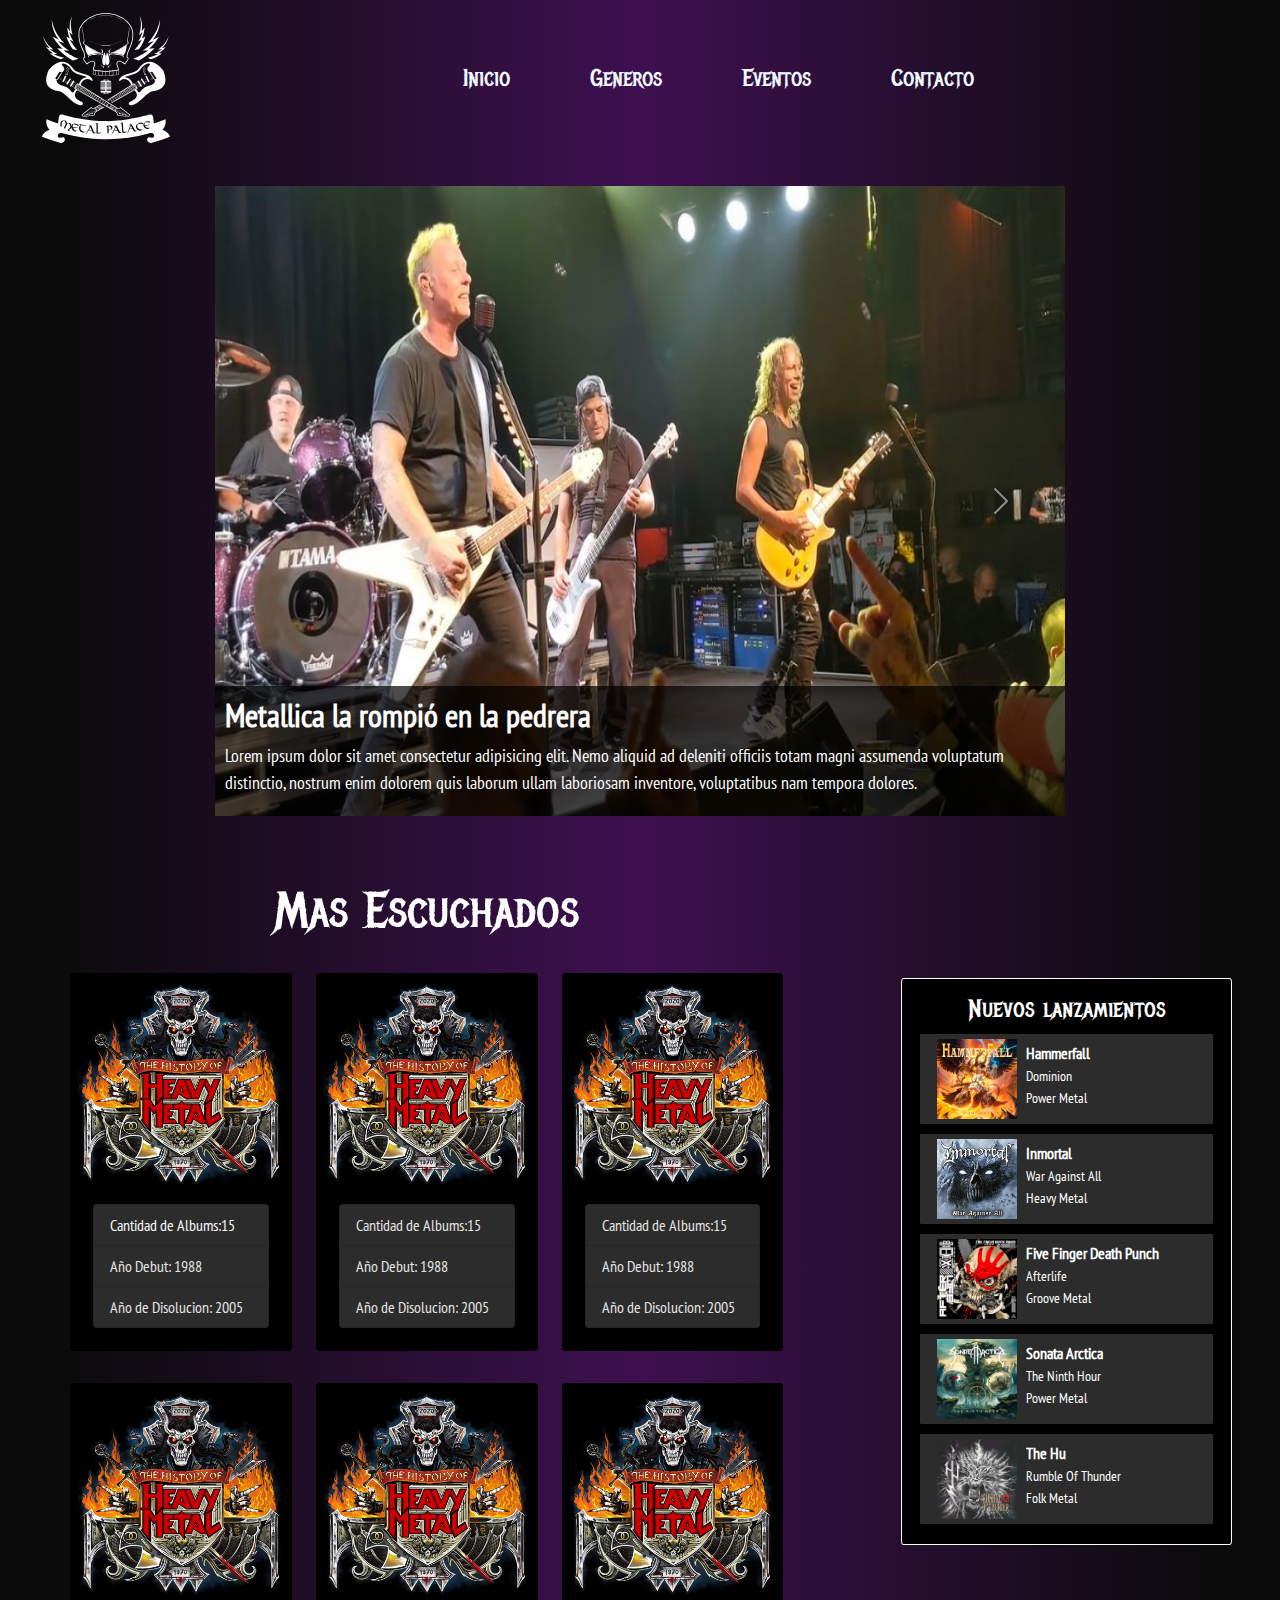
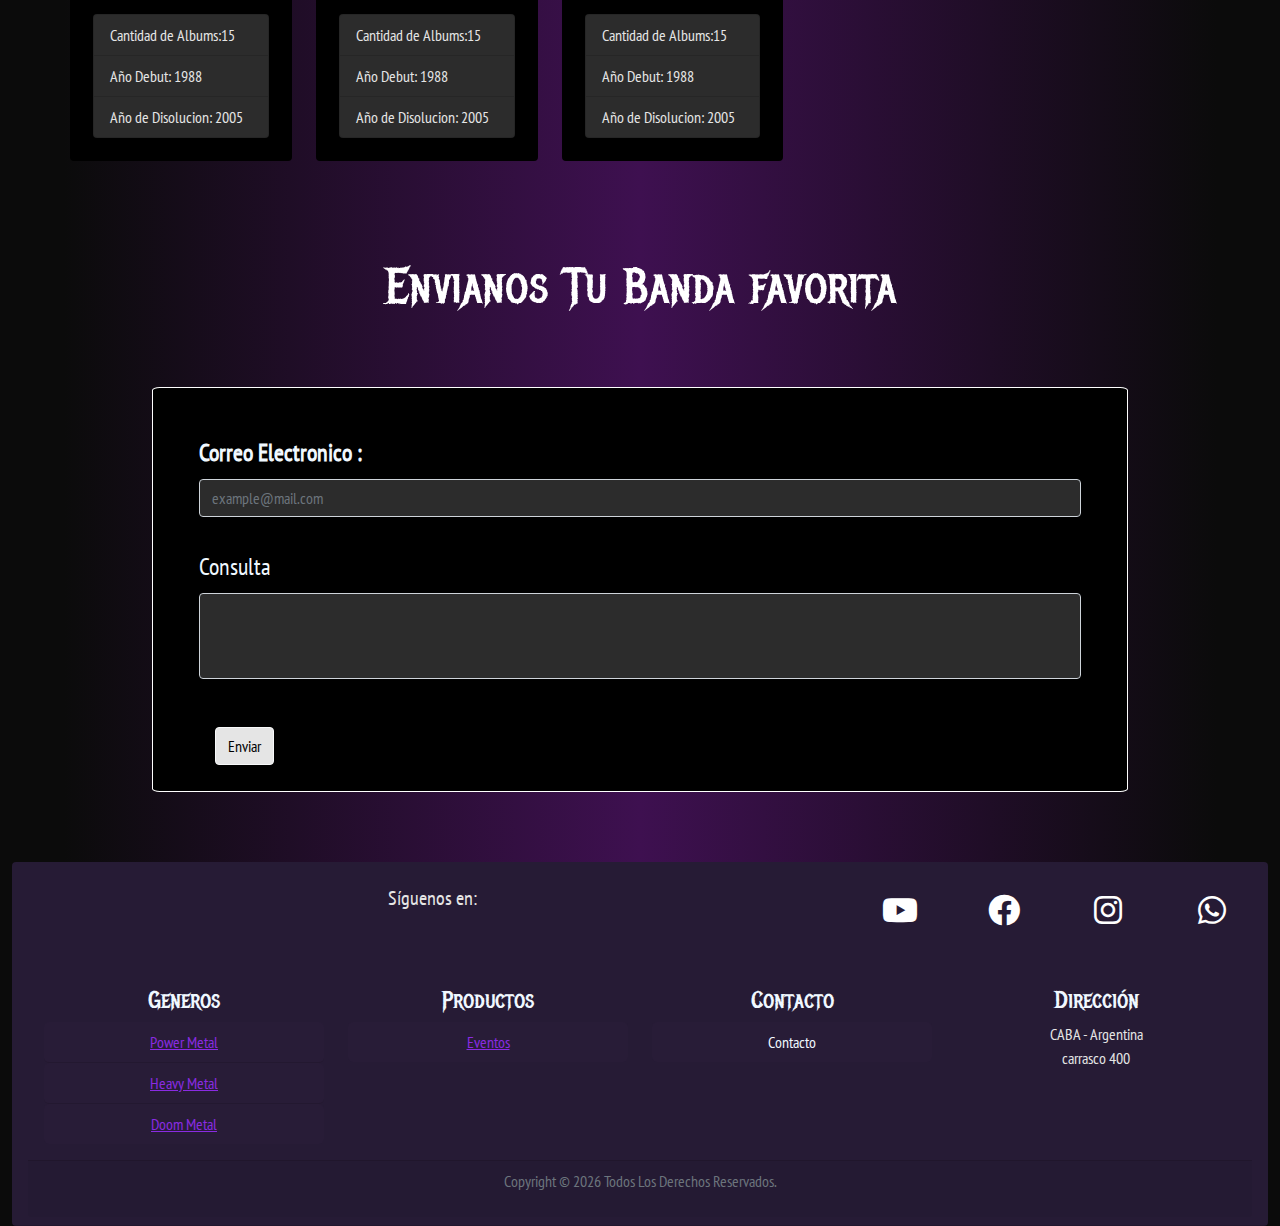
==== MetalWeb/index.html @ adccafed "footer index" ====
<!DOCTYPE html>
<html lang="es">

<head>
    <meta charset="UTF-8">
    <meta http-equiv="X-UA-Compatible" content="IE=edge">
    <meta name="viewport" content="width=device-width, initial-scale=1.0">
    <meta fav>
    <link rel="icon" type="image/x-icon" href="./assets/icon/Logo-navbar.ico">
    <title>Metal Palace</title>

    <!--------------------Bootstrap 5.2------------------------------------->
    <link rel="stylesheet" href="./Lib/bootstrap-5.0.2/css/bootstrap.css">

    <!--------------------Bootstrap JavaScript------------------------------>
    <script src="./Lib/bootstrap-5.0.2/js/bootstrap.js"></script>

    <!--------------------Font Awesome------------------------------>
    <link rel="stylesheet" href="./Lib/fontawesome-free-6.4.0/css/all.css">

    <!---------------------Hojas de estilos Personalizada------------------>
    <link rel="stylesheet" href="./Metal.css">

    <!----------------------JavaScript Personalizado---------------------->
    <script defer src="./Metal.js"></script>


</head>

<body class="background-gradient" onload=" CargaDatos() ">
    <!----------------------------------------------------Componente Narbar--------------------------------------------->
    <header>
        <div class="container-fluid">
            <div class="row">

                <nav class="navbar navbar-expand-lg background-gradient" id="nav">
                    <div class="container-fluid ">

                        <a class="navbar-brand" href="./index.html">
                            <img src="../MetalWeb/assets/svgs/Logo-navbar-OjosVioleta.svg" id="imagenLogoVioleta"
                                alt="..." width="140" height="130">
                            <img src="../MetalWeb/assets/svgs/Logo-navbar-blanco.svg" id="imagenLogoBlanco" alt=""
                                width="140" height="130">
                        </a>

                        <button class="navbar-toggler" type="button" data-bs-toggle="collapse"
                            data-bs-target="#navbarNavAltMarkup" aria-controls="navbarNavAltMarkup"
                            aria-expanded="false" aria-label="Toggle navigation">
                            <span class=" text-light metal-navbar ">Menu</span>
                        </button>

                        <div class="collapse navbar-collapse metal-navbar" id="navbarNavAltMarkup">
                            <div class="navbar-nav">
                                <a class="nav-link " aria-current="page" href="./index.html">Inicio</a>
                                <a class="nav-link " aria-current="page" href="./pages/generos.html">Generos</a>
                                <a class="nav-link" href="./pages/Eventos.html">Eventos</a>
                                <a class="nav-link" href="./index.html#contactos">Contacto</a>
                            </div>
                        </div>

                    </div>
                </nav>

            </div>
        </div>
    </header>
    <!----------------------------------------------------------------------------------------------------------------------------->

    <!-- -------------------------------------------Componente Carrusel------------------------------------------------------ -->
    <div class="container-fluid" id="contenedorCarrusel">
        <div id="carouselExampleControls" class="carousel slide" data-bs-ride="carousel">
            <div class="carousel-inner">
                <div class="carousel-item active">
                    <img src="./assets/images/metallica-2021-concert-1024x555.jpg" class="d-block" alt="...">
                    <div class="carruselTexto">
                        <h2>Metallica la rompió en la pedrera</h2>
                        <p>Lorem ipsum dolor sit amet consectetur adipisicing elit. Nemo aliquid ad deleniti officiis
                            totam magni assumenda voluptatum distinctio, nostrum enim dolorem quis laborum ullam
                            laboriosam inventore, voluptatibus nam tempora dolores.</p>
                    </div>
                </div>
                <div class="carousel-item">
                    <img src="./assets/images/HIKF7E7IEVFIZEEAV4ZMNFEXE4.jpg" class="d-block" alt="...">
                    <div class="carruselTexto">
                        <h2>Asspera tocó en el patio de mi casa!</h2>
                        <p>Lorem ipsum, dolor sit amet consectetur adipisicing elit. Ipsam at eius quia voluptates
                            incidunt alias dolorem itaque expedita, excepturi id commodi, eaque fuga laboriosam
                            dignissimos quasi omnis. Qui, odio excepturi.</p>
                    </div>
                </div>
                <div class="carousel-item">
                    <img src="./assets/images/5687ca19-helloween-arena-cdmx-concierto_lacarteleramx_mx.jpg"
                        class="d-block" alt="...">
                    <div class="carruselTexto">
                        <h2>Helloween viene al ave fenix?</h2>
                        <p>Lorem ipsum dolor, sit amet consectetur adipisicing elit. Eaque assumenda, nulla fuga odit
                            possimus placeat earum quidem commodi quas. Quos ducimus ipsa inventore, nemo necessitatibus
                            harum fuga maiores nobis pariatur!</p>
                    </div>
                </div>
            </div>
            <button class="carousel-control-prev" type="button" data-bs-target="#carouselExampleControls"
                data-bs-slide="prev">
                <span class="carousel-control-prev-icon" aria-hidden="true"></span>
                <span class="visually-hidden">Previo</span>
            </button>
            <button class="carousel-control-next" type="button" data-bs-target="#carouselExampleControls"
                data-bs-slide="next">
                <span class="carousel-control-next-icon" aria-hidden="true"></span>
                <span class="visually-hidden">Siguiente</span>
            </button>
        </div>
    </div>

    <!----------------------------------------------------Componente Seccion 1-------------------------------------------------->
    <div class="container-fluid background-gradient" id="contenedorSeccion1">
        <div class="row">

            <div class="col-xl-8">
                <!----------------Esta seccion pertenece al lado Izquierdo donde se encuentran las tarjetas-------------------------->
                <div class="container-fluid seccion-1">
                    <h1>Mas Escuchados</h1>
                    <div class="row m-3">
                        <div class="col-md-4 mt-3">
                            <div class="card card-bandas">
                                <img class="" src="./assets/images/imagen-ejemplo.jpg" class="card-img-top" alt="...">
                                <div class="card-body">
                                    <ul class="list-group card-text">
                                        <li class="list-group-item card-info text-light">Cantidad de Albums:15</li>
                                        <li class="list-group-item card-info">Año Debut: 1988</li>
                                        <li class="list-group-item card-info">Año de Disolucion: 2005</li>
                                    </ul>
                                </div>
                            </div>
                        </div>
                        <div class="col-md-4 mt-3">
                            <div class="card card-bandas">
                                <img class="" src="./assets/images/imagen-ejemplo.jpg" class="card-img-top" alt="...">
                                <div class="card-body">
                                    <ul class="list-group card-text">
                                        <li class="list-group-item card-info">Cantidad de Albums:15</li>
                                        <li class="list-group-item card-info">Año Debut: 1988</li>
                                        <li class="list-group-item card-info">Año de Disolucion: 2005</li>
                                    </ul>
                                </div>
                            </div>
                        </div>
                        <div class="col-md-4 mt-3">
                            <div class="card card-bandas">
                                <img class="" src="./assets/images/imagen-ejemplo.jpg" class="card-img-top" alt="...">
                                <div class="card-body">
                                    <ul class="list-group card-text">
                                        <li class="list-group-item card-info">Cantidad de Albums:15</li>
                                        <li class="list-group-item card-info">Año Debut: 1988</li>
                                        <li class="list-group-item card-info">Año de Disolucion: 2005</li>
                                    </ul>
                                </div>
                            </div>
                        </div>
                    </div>
                    <div class="row m-3">
                        <div class="col-md-4 mt-3">
                            <div class="card card-bandas">
                                <img class="" src="./assets/images/imagen-ejemplo.jpg" class="card-img-top" alt="...">
                                <div class="card-body">
                                    <ul class="list-group card-text">
                                        <li class="list-group-item card-info">Cantidad de Albums:15</li>
                                        <li class="list-group-item card-info">Año Debut: 1988</li>
                                        <li class="list-group-item card-info">Año de Disolucion: 2005</li>
                                    </ul>
                                </div>
                            </div>
                        </div>
                        <div class="col-md-4 mt-3">
                            <div class="card card-bandas">
                                <img class="" src="./assets/images/imagen-ejemplo.jpg" class="card-img-top" alt="...">
                                <div class="card-body">
                                    <ul class="list-group card-text">
                                        <li class="list-group-item card-info">Cantidad de Albums:15</li>
                                        <li class="list-group-item card-info">Año Debut: 1988</li>
                                        <li class="list-group-item card-info">Año de Disolucion: 2005</li>
                                    </ul>
                                </div>
                            </div>
                        </div>
                        <div class="col-md-4 mt-3">
                            <div class="card card-bandas">
                                <img class="" src="./assets/images/imagen-ejemplo.jpg" class="card-img-top" alt="...">
                                <div class="card-body">
                                    <ul class="list-group card-text">
                                        <li class="list-group-item card-info">Cantidad de Albums:15</li>
                                        <li class="list-group-item card-info">Año Debut: 1988</li>
                                        <li class="list-group-item card-info">Año de Disolucion: 2005</li>
                                    </ul>
                                </div>
                            </div>
                        </div>
                    </div>
                </div>
                <!---------------------------------------------------------------------------------------------------------------------------->
            </div>

            <!----------------Esta seccion pertenece al lado Derecho donde se encuentra el Aside------------------------------->
            <div class="col-xl-4" id="columnaAside">
                <section class="mt-5" id="lanzamientos">
                    <h2>Nuevos lanzamientos</h2>
                    <div class="contenidoLanzamientos">
                        <a href="#">
                            <div class="row">
                                <div class="col-3">
                                    <img src="./assets/images/ImagenesAside/hammerfall-dominion.jpg" alt="...">
                                </div>
                                <div class="col-9">
                                    <h3>Hammerfall</h3>
                                    <p>Dominion</p>
                                    <p>Power Metal</p>
                                </div>
                            </div>
                        </a>
                        <a href="#">
                            <div class="row">
                                <div class="col-3">
                                    <img src="./assets/images/ImagenesAside/war-against-all.jpg" alt="...">
                                </div>
                                <div class="col-9">
                                    <h3>Inmortal</h3>
                                    <p>War Against All</p>
                                    <p>Heavy Metal</p>
                                </div>
                            </div>
                        </a>
                        <a href="#">
                            <div class="row">
                                <div class="col-3">
                                    <img src="./assets/images/ImagenesAside/afterlife.jpg" alt="...">
                                </div>
                                <div class="col-9">
                                    <h3>Five Finger Death Punch</h3>
                                    <p>Afterlife</p>
                                    <p>Groove Metal</p>
                                </div>
                            </div>
                        </a>
                        <a href="#">
                            <div class="row">
                                <div class="col-3">
                                    <img src="./assets/images/ImagenesAside/The-Ninth-Hour-cover.jpeg" alt="...">
                                </div>
                                <div class="col-9">
                                    <h3>Sonata Arctica</h3>
                                    <p>The Ninth Hour</p>
                                    <p>Power Metal</p>
                                </div>
                            </div>
                        </a>
                        <a href="#">
                            <div class="row">
                                <div class="col-3">
                                    <img src="./assets/images/ImagenesAside/rumble-of-thunder.jpg" alt="...">
                                </div>
                                <div class="col-9">
                                    <h3>The Hu</h3>
                                    <p>Rumble Of Thunder</p>
                                    <p>Folk Metal</p>
                                </div>
                            </div>
                        </a>

                    </div>
                </section>
                <!--------------------------------------------------------------------------------------------------------------------------->
            </div>
        </div>
        <!-------------------------------------------------------------------------------------------------------------------------------->



        <!-----------------------------------------Componente Formulario Consulta-------------------------------------------------->
        <div class="container consulta" id="consulta">
            <h2>Envianos Tu Banda favorita</h2>
            <div class="row g-3  formualrio-consulta ">
                <form class="row g-3 needs-validation " novalidate>
                    <div class="col-md-12 precio-texto mb-3">
                        <label for="validaCorreoIndex" class="form-label col-form">Correo Electronico :</label>
                        <input pattern="\S+@\S+\.\S+" type="email" class="form-control campo-texto" id="validaCorreoIndex" placeholder="example@mail.com"
                            required>
                    </div>
                    <div class="col-md-12  mb-3">
                        <label for="exampleFormControlTextarea1" class="form-label">Consulta</label>
                        <textarea class="form-control campo-texto" id="exampleFormControlTextarea1" rows="3"
                            required></textarea>
                    </div>
                    <div class="col-md-12">
                    <button type="button" class=" btn btn-light m-3" id="boton1"
                        onclick="validacionFinal('boton1');">Enviar</button>
                    </div>    
                </form>
            </div>
        </div>
        <!-------------------------------------------------------------------------------------------------------------------------------->

        <!---------------------------------------------------Componente Footer------------------------------------------------------->
        <footer class="d text-center mt-53">
            <div class="card text-center metal-footer">
                <div class="card-header">
                    <div class="row mt-3 mb-5">
                        <div class="col-8 d-flex justify-content-center">
                            <h5 class="text-center">Síguenos en:</h5>
                        </div>
                        <div class="col-md-4">
                            <div class="row d-flex justify-content-center">
                                <div class="col-md-3">
                                    <a target="_blank" href="#" class="btn-social btn-outline"><i
                                            class="fa-brands fa-youtube  fa-2xl mt-4"></i></a>
                                </div>
                                <div class="col-md-3">
                                    <a target="_blank" href="#" class="btn-social btn-outline"><i
                                            class="fa-brands fa-facebook  fa-2xl mt-4"></i></a>
                                </div>
                                <div class="col-md-3">
                                    <a target="_blank" href="#" class="btn-social btn-outline"><i
                                            class="fa-brands fa-instagram  fa-2xl mt-4"></i></a>
                                </div>
                                <div class="col-md-3">
                                    <a target="_blank" href="#" class="btn-social btn-outline"><i
                                            class="fa-brands fa-whatsapp  fa-2xl mt-4"></i></a>
                                </div>
                            </div>
                        </div>
                    </div>
                    <div class="card-body">
                        <div class="row">
                            <div class="col-md-3 footer-col">
                                <h3>Generos</h3>
                                <ul class="list-group list-group-flush">
                                    <li class="list-group-item"><a href="pages/Bandas.html?genero=power">Power Metal</a></li>
                                    <li class="list-group-item"><a href="pages/Bandas.html?genero=heavy">Heavy Metal</a></li>
                                    <li class="list-group-item"><a href="pages/Bandas.html?genero=doom">Doom Metal</a></li>
                                </ul>
                            </div>

                            <div class="col-md-3 footer-col">
                                <h3>Productos</h3>
                                <ul class="list-group list-group-flush">
                                    <li class="list-group-item"><a href="pages/Eventos.html">Eventos</a></li>
                                </ul>
                            </div>

                            <div class="col-md-3 footer-col">
                                <h3>Contacto</h3>
                                <ul class="list-group list-group-flush">
                                    <li class="list-group-item">Contacto</li>
                                </ul>
                            </div>
                            <div class="col-md-3 footer-col">
                                <h3>Dirección</h3>
                                <p>
                                    CABA - Argentina <br />
                                    carrasco 400
                                </p>
                            </div>
                        </div>
                    </div>
                    <div class="card-footer text-muted">
                        <p>Copyright &copy;
                            <script>document.write(new Date().getFullYear())</script> Todos Los Derechos Reservados.
                        </p>
                    </div>
                </div>
            </div>
        </footer>
        <!-------------------------------------------------------------------------------------------------------------------------------->
</body>

</html>
---- MetalWeb/Metal.css ----
/*--------------------------Estilo General------------------------*/
@font-face {
    font-family: Roboto-Regular;
    src: url(./assets/fonts/Roboto-Regular.ttf);
}

@font-face {
    font-family: MetalMania-Regular;
    src: url(./assets/fonts/MetalMania-Regular.ttf);
}

@font-face {
    font-family: Roboto-Condensed-Regular;
    src: url(./assets/fonts/RobotoCondensed-Regular.ttf);
}

@font-face {
    font-family: PT-Sans-Narrow-Regular;
    src: url(./assets/fonts/PTSansNarrow-Regular.ttf);
}

body {
    font-family: PT-Sans-Narrow-Regular;
    background-color: rgba(44, 44, 44, 255);

}

h1 {
    font-family: MetalMania-Regular;
    src: url(./assets/fonts/MetalMania-Regular.ttf);
}

.background-gradient {
    /* background: rgb(40,28,55);
    background: linear-gradient(90deg, #281c37 10%, #781571 53%, #100125 88%); */

    background: rgb(11, 11, 11);
    background: linear-gradient(90deg, rgba(11, 11, 11, 1) 5%, rgba(62, 16, 80, 1) 50%, rgba(11, 11, 11, 1) 95%);
}

/*-----------------------------------------------------------------*/


/*-------------Estilo NavBar------------------*/

#imagenLogoBlanco {
    position: relative;
    z-index: 0;
}

#imagenLogoVioleta {
    position: absolute;
    scale: 1.04;
    filter: blur(3px);
    opacity: 0;
    z-index: 1;
    transition: opacity .4s linear;
}

.navbar-brand:hover #imagenLogoVioleta {
    opacity: .7;
}

.metal-navbar {
    display: flex;
    justify-content: center;
}

#nav-button {
    color: #f0f8ff;
}

.metal-navbar a {
    margin-left: 2rem;
    margin-right: 2rem;
    font-size: 1.5rem;
    text-decoration: none !important;
    color: #f0f8ff;
    font-family: MetalMania-Regular;
}

.background-gradient .navbar-toggler {
    color: rgba(255, 255, 255, 0.992);
    border-color: rgba(255, 255, 255, 0.968);
}

.background-gradient .navbar-toggler-icon {
    background-image: url("data:image/svg+xml,%3csvg xmlns='http://www.w3.org/2000/svg' viewBox='0 0 30 30'%3e%3cpath stroke='rgba%28255, 255, 255, 0.55%29' stroke-linecap='round' stroke-miterlimit='10' stroke-width='2' d='M4 7h22M4 15h22M4 23h22'/%3e%3c/svg%3e");
}

.navbar-toggler-icon {
    display: inline-block;
    width: 1.5em;
    height: 1.5em;
    vertical-align: middle;
    background-repeat: no-repeat;
    background-position: center;
    background-size: 100%;
}

.metal-navbar a:hover {
    color: #8a2be2;
}
/*------------------------------------------------*/


/* ----------Contenedor Carrusel---------------*/
#contenedorCarrusel {
    margin-top: 30px;
    padding: 0px;
    width: 100%;
}

/*------------------------------------------------*/

/* --------------Estilo Carrusel----------------- */
#contenedorCarrusel .carousel-item {
    position: relative;
}

#contenedorCarrusel .carousel-item img {
    height: 70vh;
    width: 100%;
    overflow: hidden;
}

#contenedorCarrusel .carousel-item .carruselTexto {
    height: 130px;
    width: 100%;
    padding: 10px;
    position: absolute;
    bottom: 0;
    left: 0;
    background: rgba(0, 0, 0, .7);
    color: white;
}

.carruselTexto h2 {
    font-weight: bold;
}

.carruselTexto p {
    font-size: 18px;
}


@media only screen and (min-width: 900px) {
    #contenedorCarrusel {
        width: 850px;
    }

    #contenedorCarrusel .carousel-item img {
        height: 70vh;
    }
}

/*------------------------------------------------*/

/* --------Contenedor Seccion 1---------------*/
#contenedorSeccion1 {
    padding-top: 50px;
}

.img-seccion-1 {
    width: 305px;
    height: 100px;
}

.seccion-1 {
    padding: 30px;
    padding-top: 15px;
    padding-bottom: 10px;
}

.seccion-1 h1 {
    text-align: center;
    color: white;
    font-size: 50px;
    font-family: MetalMania-Regular;
}

.card-bandas {
    background-color: black;
    max-width: 340px;
    margin: 0 auto;
    padding: 5px;
    border: 2px black solid;
    overflow: hidden;
    transition: all .2s linear;
}

.card-bandas:hover {
    border: 2px #8a2be2 solid;
    transform: scale(1.1);
}

.card-bandas img {
    border-radius: 2%;
}

.card-info {
    background-color: #2c2c2c
}

.card-text li {
    color: #e5e5e5;
}

/*-------------------------------------------------*/


/*--------Estilo Aside----------------------------*/
@media only screen and (min-width: 1200px) {
    #columnaAside {
        margin: 0px auto;
        margin-top: 64px;
        width: 355px;
    }
}

#lanzamientos {
    background-color: black;
    padding: 30px;
    padding-top: 15px;
    padding-bottom: 10px;
    border: 1px solid white;
    border-radius: .8%;

}

#lanzamientos h2 {
    text-align: center;
    color: white;
    font-size: 25px;
    font-family: MetalMania-Regular;
}

.contenidoLanzamientos a .row {
    box-sizing: content-box;
    height: 80px;
    background-color: rgba(44, 44, 44, 255);
    margin-top: 10px;
    margin-bottom: 10px;
    padding: 5px;
    color: white;
    border-radius: .8%;
    transition: color .3s linear, transform .2s linear, border .5s linear;
}

.contenidoLanzamientos a .row:hover {
    color: #8a2be2;
    transform: scale(1.1);
    border: 1px solid #8a2be2;
}

.contenidoLanzamientos a {
    text-decoration: none;
}

.contenidoLanzamientos img {
    width: 80px;
}

.contenidoLanzamientos .col-9 {
    padding-left: 30px;
    padding-top: 5px;
    padding-right: 0px;
}

.contenidoLanzamientos h3 {
    margin-bottom: 3px;
    font-size: 16px;
    font-weight: bold;
    white-space: nowrap;
    overflow: hidden;
    text-overflow: ellipsis;
}

.contenidoLanzamientos p {
    margin-bottom: 1px;
    font-size: 14px;
    white-space: nowrap;
    overflow: hidden;
    text-overflow: ellipsis;
}

@media only screen and (max-width: 1199.9px) {
    .contenidoLanzamientos a .row {
        height: auto;
    }

    .contenidoLanzamientos img {
        width: 100%;
        height: auto;
    }

    .contenidoLanzamientos .col-3 {
        max-width: 185px;
    }

    .contenidoLanzamientos .col-9 {
        padding: 0px;
        padding-top: 7px;
    }
}

/*------------------------------------------------*/


/*--------Estilo Seccion Bandas---------------------*/
.contenedor-Bandas-1 {
    padding-top: 50px;
}

.img-nandas-1 {
    width: 305px;
    height: 100px;
}

.bandas-1 {
    padding: 30px;
    padding-top: 15px;
    padding-bottom: 10px;
}

.bandas-1 h1 {
    text-align: center;
    color: white;
    font-size: 70px;
    margin-top: 70px;
    font-family: MetalMania-Regular;
}

/*----------------------------------------------------*/


/*----------------------Estilo Paginacion------------*/
.paginacion {
    display: flex;
    justify-content: center;
}

/*----------------------------------------------------*/


/*------------Estilo formulario consulta------------*/
.formualrio-consulta {
    display: flex;
    justify-content: center;
    background-color: black;
    padding: 30px;
    padding-top: 15px;
    padding-bottom: 10px;
    border: 1px solid white;
    border-radius: .8%;
    margin: 70px;
    color: aliceblue;
}

.formualrio-consulta label {
    font-size: x-large;
}

.formualrio-consulta textarea {
    resize: none;
}

.consulta h2 {
    text-align: center;
    color: white;
    font-size: 50px;
    margin-top: 70px;
    font-family: MetalMania-Regular;
}

.campo-texto {
    background-color: #2c2c2c
}

/*-----------------------------------------------------*/


/*------------Estilo suscripción----------------------*/
.suscripción {
    display: flex;
    justify-content: center;
}

.suscripción-card {
    text-align: center;
    background-color: #2c2c2c;
    font-size: 40px;
    margin-top: 70px;
    font-family: MetalMania-Regular;
    border-radius: 20px;
}

.encabezado {
    text-align: center;
    color: white;
    font-size: 50px;
    margin-top: 70px;
    font-family: MetalMania-Regular;
}

.card-text li {
    color: #e5e5e5;
}

.suscripción-button {
    font-size: 20px;
    color: #8a2be2;

}

/*-----------------------------------------------------*/


/*------------------Estilo Footer---------------------*/
.metal-footer {
    color: #e5e5e5;
    background: rgb(40, 28, 55);
    border: #e5e5e5;
    border: 40px;

}

.metal-footer h3 {
    margin-left: 2rem;
    margin-right: 2rem;
    font-size: 1.5rem;
    text-decoration: none !important;
    color: #f0f8ff;
    font-family: MetalMania-Regular;
}

.metal-footer .list-group {
    border-radius: 5px;
}

.metal-footer .list-group-item {
    color: #f0f8ff;
    background: rgb(40, 28, 55);
    border-radius: 5px;
    cursor: pointer;
}

.metal-footer .list-group-item:hover {
    background: #300054;
}

.btn {
    background-color: #e5e5e5;
    /* background: rgb(40,28,55);
    background: linear-gradient(90deg, rgba(40,28,55,1) 10%, rgba(120,21,113,1) 53%, rgba(16,1,37,1) 88%); */
}

.btn:hover {
    background: #300054;
    color: white;
}

.metal-footer .btn-social i{
    color: #ffffff;
}

.metal-footer .btn-social i:hover{
    color: #8a2be2;
}

@media only screen and (max-width: 768px){
    .metal-footer .btn-social{
        display: inline-block;
        margin-top: 15px;
    }
}

/*----------------------------------------------------*/


/* -------------------Pagina Generos--------------------- */
.seccion-generos-bandas .card-text li {
    text-align: center;
    font-size: 20px;
    font-weight: bold;
    white-space: nowrap;
    overflow: hidden;
    text-overflow: ellipsis;
}

.seccion-generos-bandas a {
    text-decoration: none;
}

/*----------------------Pagina Bandas------------------------------*/

.descripcionGenero {
    color: #f0f8ff;
    font-size: 22px;
    text-align: justify;
}

/*----------------------------------------------------*/

/* -------------------Pagina Formulario--------------------- */

/* -------------------Css grid-form----------------------------- */

.grid-form{
    display: grid;
    grid-template-columns: repeat(2,1fr);
    grid-template-rows: minmax(auto,auto);
}

.grid-form div{
    background: rgb(40, 28, 55);
    padding: 1em;
}
#manejoForm{
    text-align: center;
    padding: auto;
}

@media only screen and (max-width: 1200px){

    .img-form{
        display: none;
    }
    .grid-form{
        grid-template-columns: 1fr;
    }
}


/*----------------------------------------------------*/

/*----------------------Pagina Grupo------------------------------*/


.containerDescripcionBanda {
    margin-top: 50px;
    padding-left: 13%;
    padding-right: 13%;
}


.columnaDescripcionBanda h1 {
    font-size: 43px;
    color: white;
    text-align: center;
}

.containerDescripcionBanda>h2 {
    margin-top: 40px;
    color: white;
    font-family: MetalMania-Regular;
    font-size: 35px;
}

.columnaDescripcionBanda img {
    display: block;
    margin: 0 auto;
    margin-top: 60px;
    width: 300px;
}

.Fila2Banda {
    margin-top: 50px;
}


.columnaImagenBanda img {
    display: block;
    width: 100%;
    max-width: 430px;
    margin: 0px auto;
}

.caracteristica {
    color: rgb(126, 80, 253);
    font-size: 22px;
    font-weight: bold;
    width: 340px;
    background-color: #000000;
    height: 54px;
    padding-top: 9px;
    padding-left: 7px;
}

.caracteristica span{
    color: white;
    font-weight: normal;
}

.Fila2Banda .columnaCaracteristicas p:first-child {
    margin-top: 40px;
}

@media only screen and (min-width:768px) {
    .columnaImagenBanda {
        width: 45%;
        max-width: 370px;
    }

    .Fila2Banda .col-md-7 {
        width: 55%;
    }

    .Fila2Banda .columnaCaracteristicas p:first-child {
        margin-top: 0px;
    }
}

.Fila3Banda {
    margin-top: 50px;
}

@media only screen and (min-width:768px) {
    .Fila3Banda .columnaIntegrantes {
        width: 400px;
    }
}

.Fila3Banda .filaIntegrante {
    background-color: #000000;
    margin: 10px 0px;
}

.Fila3Banda p {
    font-weight: bold;
    color: rgb(126, 80, 253);
    font-size: 20px;
    margin: 12px 0px;

}

.Fila3Banda i {
    color: white;
}

.Fila3Banda p span {
    margin-left: 5px;
    font-weight: normal;
    color: white;
}


/*-----------------------------Estilo formulairo De entradas--------------*/
    
    .col-form label {
        font-size: 20px;
        font-weight: bold;
    }
    .precio-texto {
        font-size: 20px;
        font-weight: bold;    
    }
    .boton-form{
        font-size: 20px;
        font-weight: bold;
    }

    .section-form{
        color: aliceblue;
        margin: 10px auto;
        border-radius: 5px;

    }
/*---------------------------------------------------------------------------*/

/*--------------------------------------------------------------------------*/

/*------------------Estilo albunes----------------------------------------*/
.contenedorAlbumes {
    margin: 50px 50px 50px 50px;
    padding: 13px 10px;
    background-color: #000000;
    border: 1px white solid;
    border-radius: 5px;
}

.contenedorAlbumes h2 {
    text-align: center;
    font-family: MetalMania-Regular;
    font-size: 35px;
    color: white;
}

.filaAlbum {
    height: max-content;
    background-color: #2c2c2c;
    border: 4px black solid;
    border-radius: 7px;
    color: white;
    margin: 8px;
    padding-top: 8px;
}
.AlbumBoton{
    cursor: pointer;
}

.filaAlbum .columnaImagenAlbum img {
    width: 140px;
    border: 1px white solid;
    border-radius: 4px;
    float: left;
    margin-left: 7px;
    margin-bottom: 8px;
    transition: border-color .3s ease-in;
}

.filaAlbum .columnaTextoAlbum {
    float: left;
    margin-top: 14px;
    margin-left: 15px;
    padding-left: 2px;
}

.filaAlbum .columnaTextoAlbum h2 {
    font-family: PT-Sans-Narrow-Regular;
    font-weight: bold;
    font-size: 29px;
    text-align: left;
    white-space: nowrap;
    overflow: hidden;
    text-overflow: ellipsis;
}

.filaAlbum i{
    float: right;
    font-size: 30px;
    margin-top: 5px;
    margin-right: 5px;
    transition: transform .3s linear;
}

.listaDesplegada i{
    transform: rotate(180deg);
}

.listaDesplegada .columnaImagenAlbum img{
    border-color: rgb(126, 80, 253);
}

@media only screen and (max-width:700px) {
    .filaAlbum .columnaImagenAlbum img {
        width: 28%;
    }

    .filaAlbum .columnaTextoAlbum h2 {
        font-size: 24px;
    }
}

.clear {
    clear: both;
}

.ContenedorCancionesAlbum{
    padding: 0px 25px;
    background-color: #131313;
    height: 0;
    overflow: hidden;  
    transition: height .4s ease-in;
}

.ListaCanciones{
    margin-bottom: 0px;
    padding: 8px 30px;
}

.ListaCanciones .listItem{
    margin: 8px 0px;
    font-size: 20px;
}

.listItem::marker{
    color: rgb(126, 80, 253);
    font-weight: bold;
}
/*---------------------------------------------------------------------*/
/*------------------------Estilo albunes------------------------------- */

.contenedorEventos .card{
    padding: 5px;
    background-color: #000000;
    color: white;
}
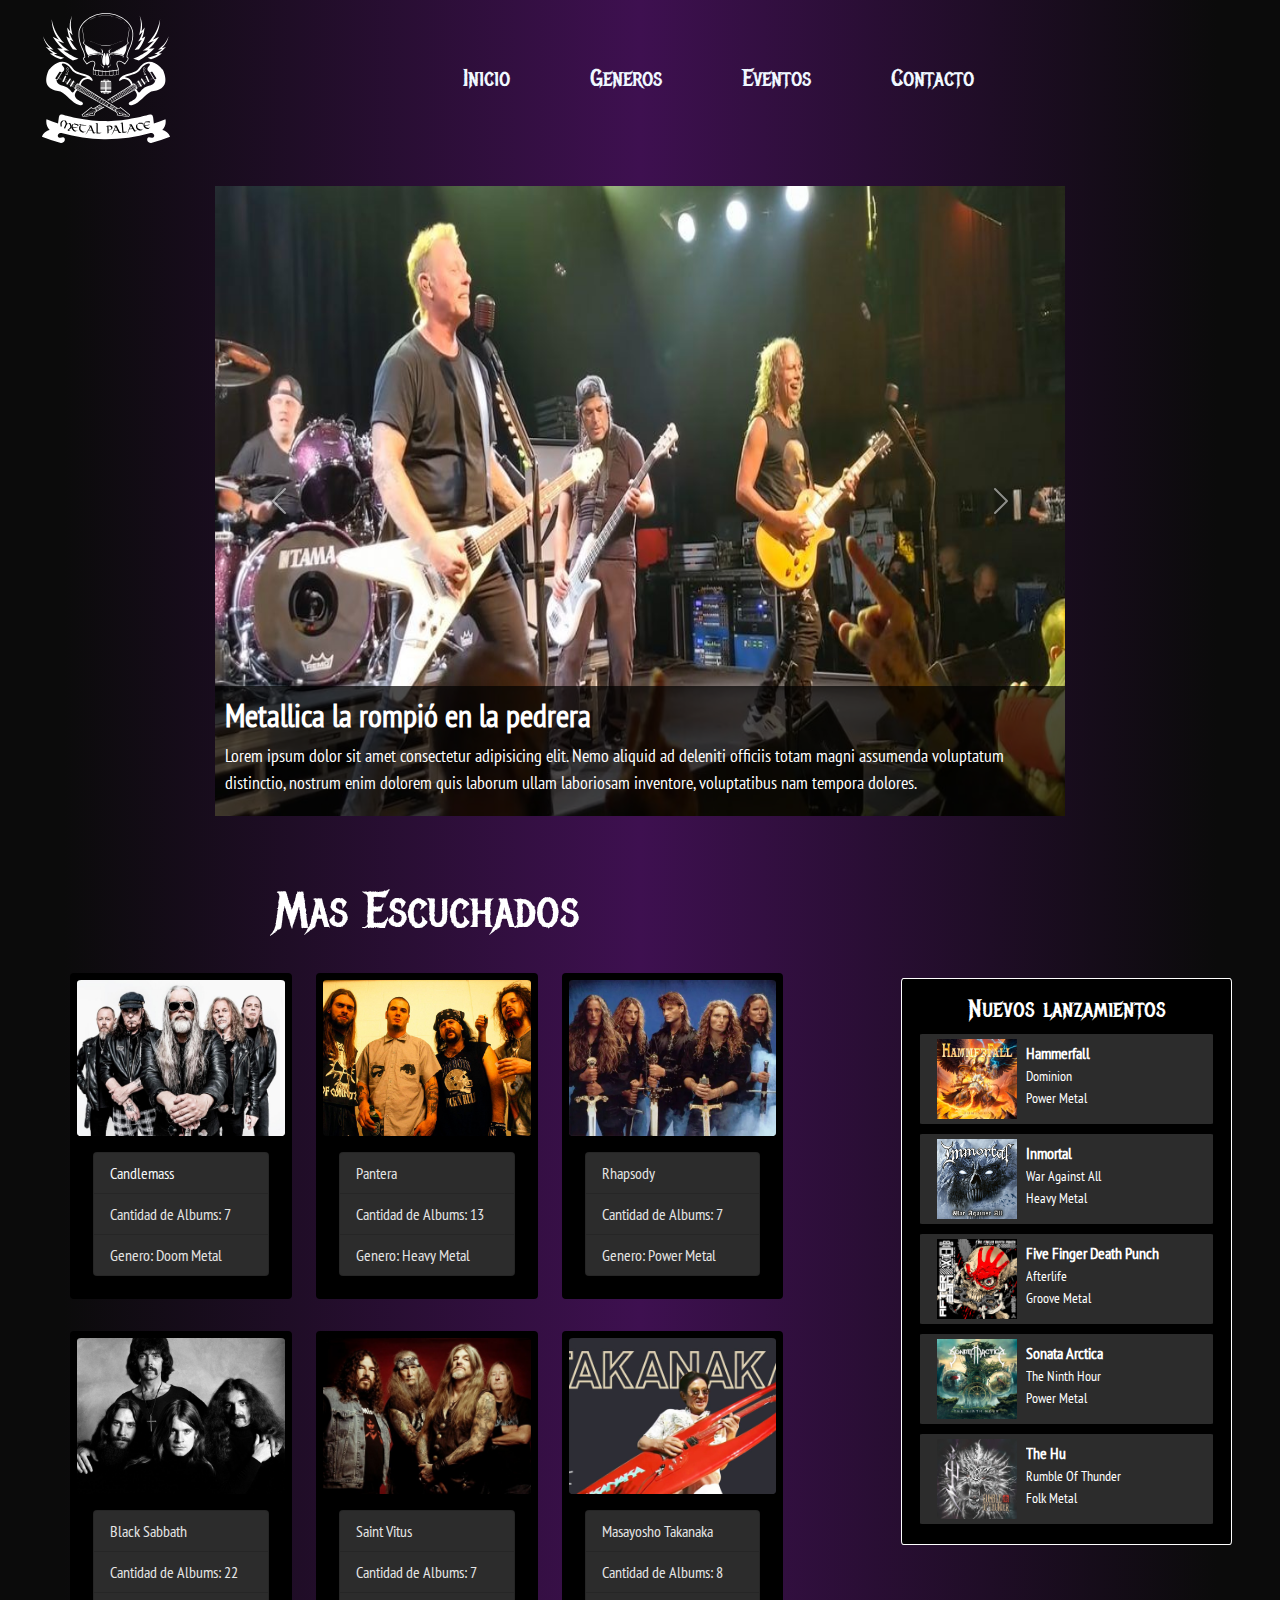
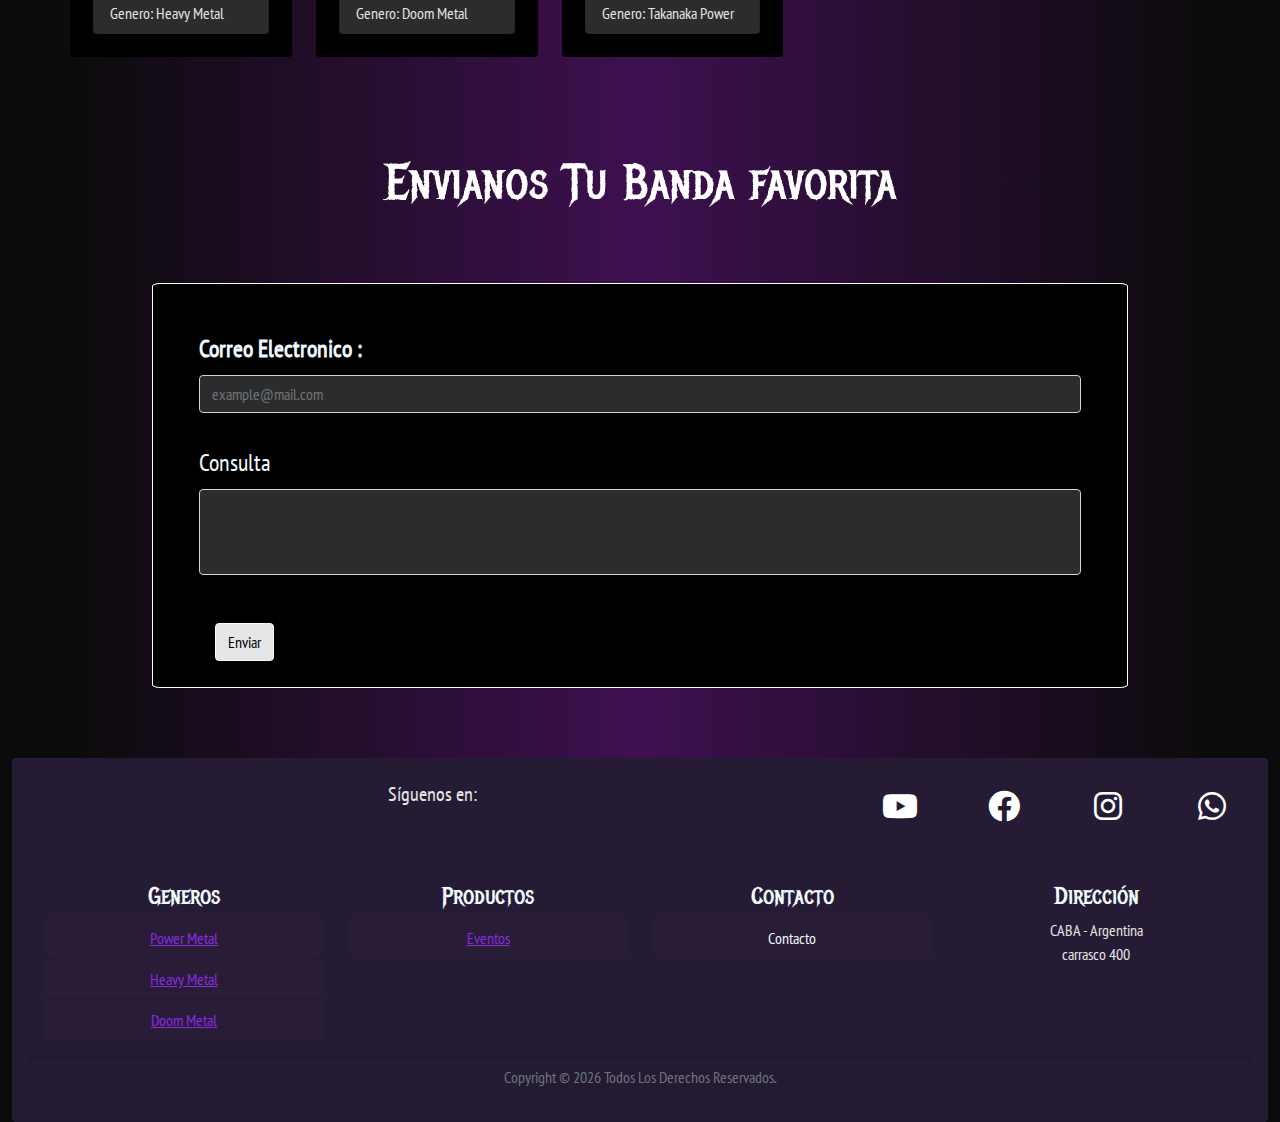
==== commit 9eb4529a: ".." ====
--- a/MetalWeb/index.html
+++ b/MetalWeb/index.html
@@ -122,78 +122,90 @@
                     <h1>Mas Escuchados</h1>
                     <div class="row m-3">
                         <div class="col-md-4 mt-3">
-                            <div class="card card-bandas">
-                                <img class="" src="./assets/images/imagen-ejemplo.jpg" class="card-img-top" alt="...">
-                                <div class="card-body">
-                                    <ul class="list-group card-text">
-                                        <li class="list-group-item card-info text-light">Cantidad de Albums:15</li>
-                                        <li class="list-group-item card-info">Año Debut: 1988</li>
-                                        <li class="list-group-item card-info">Año de Disolucion: 2005</li>
-                                    </ul>
-                                </div>
-                            </div>
-                        </div>
-                        <div class="col-md-4 mt-3">
-                            <div class="card card-bandas">
-                                <img class="" src="./assets/images/imagen-ejemplo.jpg" class="card-img-top" alt="...">
-                                <div class="card-body">
-                                    <ul class="list-group card-text">
-                                        <li class="list-group-item card-info">Cantidad de Albums:15</li>
-                                        <li class="list-group-item card-info">Año Debut: 1988</li>
-                                        <li class="list-group-item card-info">Año de Disolucion: 2005</li>
-                                    </ul>
-                                </div>
-                            </div>
-                        </div>
-                        <div class="col-md-4 mt-3">
-                            <div class="card card-bandas">
-                                <img class="" src="./assets/images/imagen-ejemplo.jpg" class="card-img-top" alt="...">
-                                <div class="card-body">
-                                    <ul class="list-group card-text">
-                                        <li class="list-group-item card-info">Cantidad de Albums:15</li>
-                                        <li class="list-group-item card-info">Año Debut: 1988</li>
-                                        <li class="list-group-item card-info">Año de Disolucion: 2005</li>
-                                    </ul>
-                                </div>
-                            </div>
+                            <a href="./pages/Grupo.html?genero=doom&nombre=Candlemass">
+                            <div class="card card-bandas">
+                                <img class="" src="./assets/images/Bandas y Discos/Doom Metal/Candlemass/image.jpg" class="card-img-top" alt="...">
+                                <div class="card-body">
+                                    <ul class="list-group card-text">
+                                        <li class="list-group-item card-info text-light">Candlemass</li>
+                                        <li class="list-group-item card-info">Cantidad de Albums: 7</li>
+                                        <li class="list-group-item card-info">Genero: Doom Metal</li>
+                                    </ul>
+                                </div>
+                            </div>
+                            </a>
+                        </div>
+                        <div class="col-md-4 mt-3">
+                            <a href="./pages/Grupo.html?genero=heavy&nombre=Pantera">
+                            <div class="card card-bandas">
+                                <img class="" src="./assets/images/Bandas y Discos/Heavy Metal/Pantera/image.jpg" alt="...">
+                                <div class="card-body">
+                                    <ul class="list-group card-text">
+                                        <li class="list-group-item card-info">Pantera</li>
+                                        <li class="list-group-item card-info">Cantidad de Albums: 13</li>
+                                        <li class="list-group-item card-info">Genero: Heavy Metal</li>
+                                    </ul>
+                                </div>
+                            </div>
+                            </a>
+                        </div>
+                        <div class="col-md-4 mt-3">
+                            <a href="./pages/Grupo.html?genero=power&nombre=Rhapsody">
+                            <div class="card card-bandas">
+                                <img class="" src="./assets/images/Bandas y Discos/Power Metal/Rhapsody/image.png" alt="...">
+                                <div class="card-body">
+                                    <ul class="list-group card-text">
+                                        <li class="list-group-item card-info">Rhapsody</li>
+                                        <li class="list-group-item card-info">Cantidad de Albums: 7</li>
+                                        <li class="list-group-item card-info">Genero: Power Metal</li>
+                                    </ul>
+                                </div>
+                            </div>
+                            </a>
                         </div>
                     </div>
                     <div class="row m-3">
                         <div class="col-md-4 mt-3">
-                            <div class="card card-bandas">
-                                <img class="" src="./assets/images/imagen-ejemplo.jpg" class="card-img-top" alt="...">
-                                <div class="card-body">
-                                    <ul class="list-group card-text">
-                                        <li class="list-group-item card-info">Cantidad de Albums:15</li>
-                                        <li class="list-group-item card-info">Año Debut: 1988</li>
-                                        <li class="list-group-item card-info">Año de Disolucion: 2005</li>
-                                    </ul>
-                                </div>
-                            </div>
-                        </div>
-                        <div class="col-md-4 mt-3">
-                            <div class="card card-bandas">
-                                <img class="" src="./assets/images/imagen-ejemplo.jpg" class="card-img-top" alt="...">
-                                <div class="card-body">
-                                    <ul class="list-group card-text">
-                                        <li class="list-group-item card-info">Cantidad de Albums:15</li>
-                                        <li class="list-group-item card-info">Año Debut: 1988</li>
-                                        <li class="list-group-item card-info">Año de Disolucion: 2005</li>
-                                    </ul>
-                                </div>
-                            </div>
-                        </div>
-                        <div class="col-md-4 mt-3">
-                            <div class="card card-bandas">
-                                <img class="" src="./assets/images/imagen-ejemplo.jpg" class="card-img-top" alt="...">
-                                <div class="card-body">
-                                    <ul class="list-group card-text">
-                                        <li class="list-group-item card-info">Cantidad de Albums:15</li>
-                                        <li class="list-group-item card-info">Año Debut: 1988</li>
-                                        <li class="list-group-item card-info">Año de Disolucion: 2005</li>
-                                    </ul>
-                                </div>
-                            </div>
+                            <a href="./pages/Grupo.html?genero=heavy&nombre=Black Sabbath">
+                            <div class="card card-bandas">
+                                <img class="" src="./assets/images/Bandas y Discos/Heavy Metal/Black Sabbath/image.jpg" class="card-img-top" alt="...">
+                                <div class="card-body">
+                                    <ul class="list-group card-text">
+                                        <li class="list-group-item card-info">Black Sabbath</li>
+                                        <li class="list-group-item card-info">Cantidad de Albums: 22</li>
+                                        <li class="list-group-item card-info">Genero: Heavy Metal</li>
+                                    </ul>
+                                </div>
+                            </div>
+                            </a>
+                        </div>
+                        <div class="col-md-4 mt-3">
+                            <a href="./pages/Grupo.html?genero=doom&nombre=Saint Vitus">
+                            <div class="card card-bandas">
+                                <img class="" src="./assets/images/Bandas y Discos/Doom Metal/Saint Vitus/image.jpg" class="card-img-top" alt="...">
+                                <div class="card-body">
+                                    <ul class="list-group card-text">
+                                        <li class="list-group-item card-info">Saint Vitus</li>
+                                        <li class="list-group-item card-info">Cantidad de Albums: 7</li>
+                                        <li class="list-group-item card-info">Genero: Doom Metal</li>
+                                    </ul>
+                                </div>
+                            </div>
+                            </a>
+                        </div>
+                        <div class="col-md-4 mt-3">
+                            <a href="./pages/Grupo.html?genero=power&nombre=Masayoshi Takanaka">
+                            <div class="card card-bandas">
+                                <img class="" src="./assets/images/Bandas y Discos/Power Metal/Masayoshi Takanaka/image.jpg" class="card-img-top" alt="...">
+                                <div class="card-body">
+                                    <ul class="list-group card-text">
+                                        <li class="list-group-item card-info">Masayosho Takanaka</li>
+                                        <li class="list-group-item card-info">Cantidad de Albums: 8</li>
+                                        <li class="list-group-item card-info">Genero: Takanaka Power</li>
+                                    </ul>
+                                </div>
+                            </div>
+                            </a>
                         </div>
                     </div>
                 </div>
--- a/MetalWeb/Metal.css
+++ b/MetalWeb/Metal.css
@@ -164,6 +164,11 @@
 .img-seccion-1 {
     width: 305px;
     height: 100px;
+}
+
+.seccion-1 a{
+    text-decoration: none;
+
 }
 
 .seccion-1 {
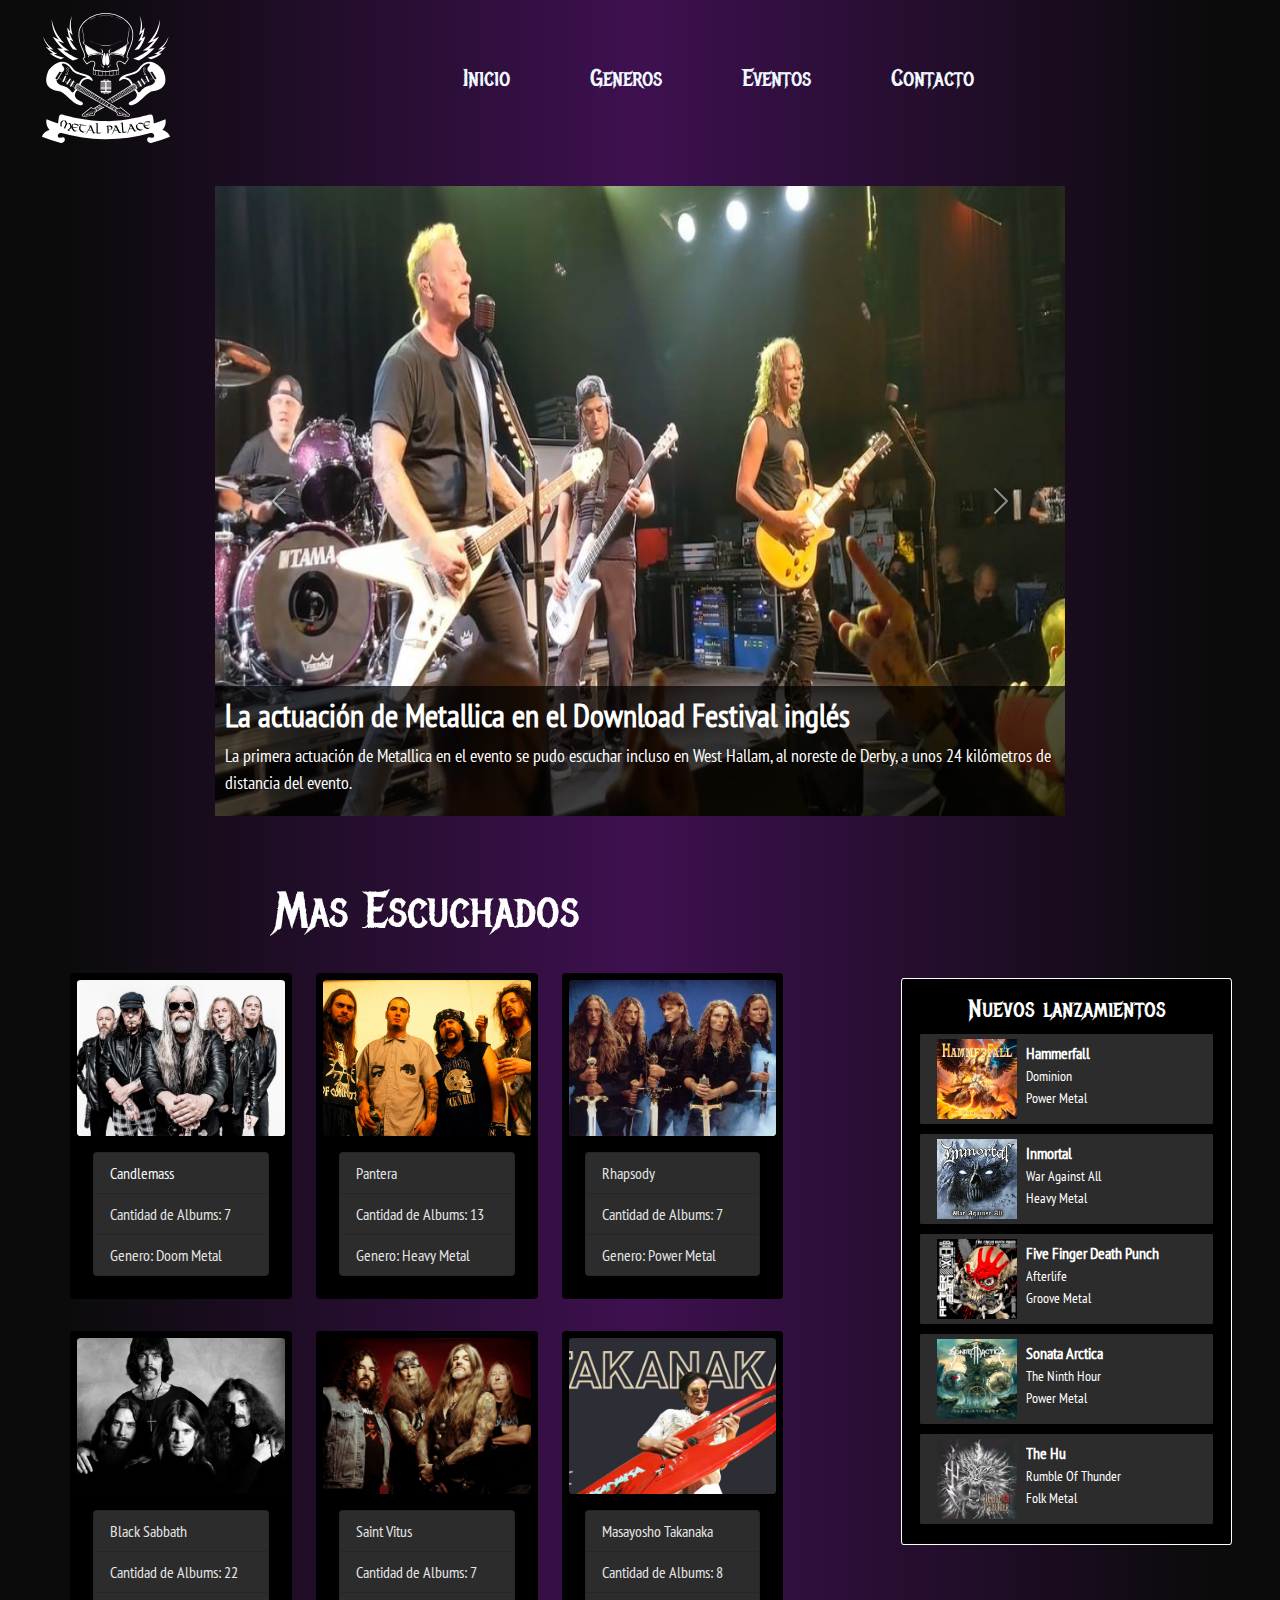
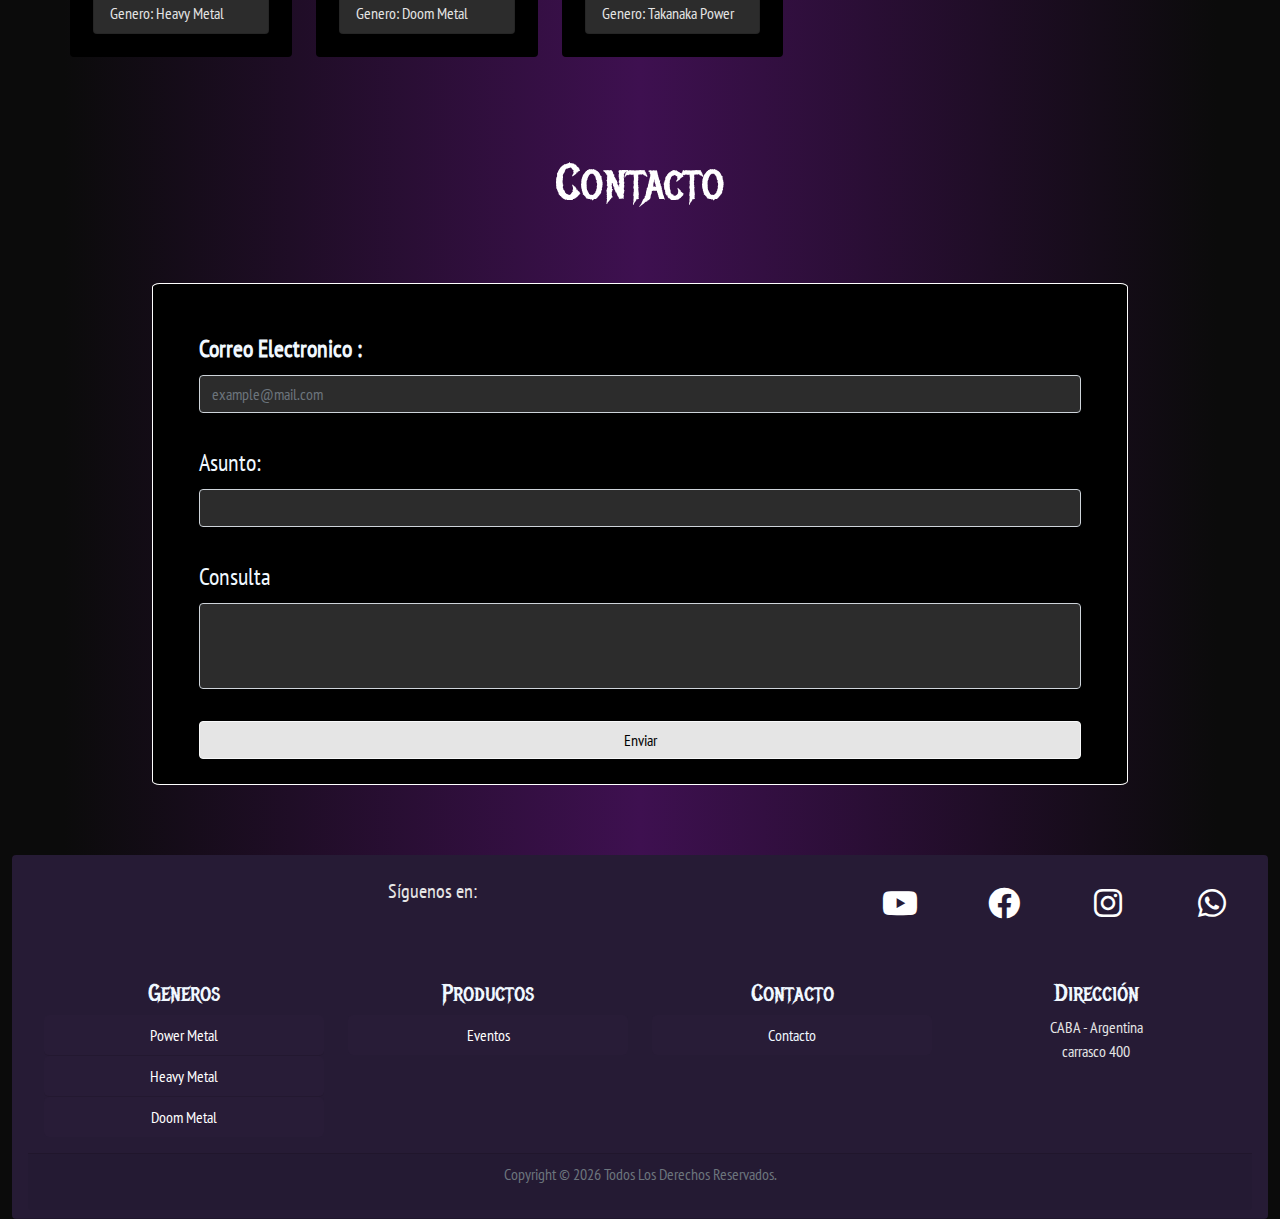
==== commit a3cea325: "..." ====
--- a/MetalWeb/index.html
+++ b/MetalWeb/index.html
@@ -73,29 +73,27 @@
                 <div class="carousel-item active">
                     <img src="./assets/images/metallica-2021-concert-1024x555.jpg" class="d-block" alt="...">
                     <div class="carruselTexto">
-                        <h2>Metallica la rompió en la pedrera</h2>
-                        <p>Lorem ipsum dolor sit amet consectetur adipisicing elit. Nemo aliquid ad deleniti officiis
-                            totam magni assumenda voluptatum distinctio, nostrum enim dolorem quis laborum ullam
-                            laboriosam inventore, voluptatibus nam tempora dolores.</p>
+                        <h2>La actuación de Metallica en el Download Festival inglés</h2>
+                        <p>La primera actuación de Metallica en el evento se pudo escuchar incluso en West Hallam, al
+                            noreste de Derby, a unos 24 kilómetros de distancia del evento.</p>
                     </div>
                 </div>
                 <div class="carousel-item">
                     <img src="./assets/images/HIKF7E7IEVFIZEEAV4ZMNFEXE4.jpg" class="d-block" alt="...">
                     <div class="carruselTexto">
-                        <h2>Asspera tocó en el patio de mi casa!</h2>
-                        <p>Lorem ipsum, dolor sit amet consectetur adipisicing elit. Ipsam at eius quia voluptates
-                            incidunt alias dolorem itaque expedita, excepturi id commodi, eaque fuga laboriosam
-                            dignissimos quasi omnis. Qui, odio excepturi.</p>
+                        <h2>Asspera vuelve a Mendoza y presenta un show</h2>
+                        <p>Asspera, la banda de metal bizarro, regresa a Mendoza con nuevas sorpresas, canciones y los
+                            clásicos de siempre.</p>
                     </div>
                 </div>
                 <div class="carousel-item">
                     <img src="./assets/images/5687ca19-helloween-arena-cdmx-concierto_lacarteleramx_mx.jpg"
                         class="d-block" alt="...">
                     <div class="carruselTexto">
-                        <h2>Helloween viene al ave fenix?</h2>
-                        <p>Lorem ipsum dolor, sit amet consectetur adipisicing elit. Eaque assumenda, nulla fuga odit
-                            possimus placeat earum quidem commodi quas. Quos ducimus ipsa inventore, nemo necessitatibus
-                            harum fuga maiores nobis pariatur!</p>
+                        <h2>Helloween en Argentina</h2>
+                        <p>Las calabazas, banda de las mas importantes del mundo en power metal, regresa a nuestro país
+                            en el marco la gira “United Forces Tour 2022” el domingo 2 de octubre para presentar en el
+                            Luna Park su último disco</p>
                     </div>
                 </div>
             </div>
@@ -123,88 +121,96 @@
                     <div class="row m-3">
                         <div class="col-md-4 mt-3">
                             <a href="./pages/Grupo.html?genero=doom&nombre=Candlemass">
-                            <div class="card card-bandas">
-                                <img class="" src="./assets/images/Bandas y Discos/Doom Metal/Candlemass/image.jpg" class="card-img-top" alt="...">
-                                <div class="card-body">
-                                    <ul class="list-group card-text">
-                                        <li class="list-group-item card-info text-light">Candlemass</li>
-                                        <li class="list-group-item card-info">Cantidad de Albums: 7</li>
-                                        <li class="list-group-item card-info">Genero: Doom Metal</li>
-                                    </ul>
-                                </div>
-                            </div>
+                                <div class="card card-bandas">
+                                    <img class="" src="./assets/images/Bandas y Discos/Doom Metal/Candlemass/image.jpg"
+                                        class="card-img-top" alt="...">
+                                    <div class="card-body">
+                                        <ul class="list-group card-text">
+                                            <li class="list-group-item card-info text-light">Candlemass</li>
+                                            <li class="list-group-item card-info">Cantidad de Albums: 7</li>
+                                            <li class="list-group-item card-info">Genero: Doom Metal</li>
+                                        </ul>
+                                    </div>
+                                </div>
                             </a>
                         </div>
                         <div class="col-md-4 mt-3">
                             <a href="./pages/Grupo.html?genero=heavy&nombre=Pantera">
-                            <div class="card card-bandas">
-                                <img class="" src="./assets/images/Bandas y Discos/Heavy Metal/Pantera/image.jpg" alt="...">
-                                <div class="card-body">
-                                    <ul class="list-group card-text">
-                                        <li class="list-group-item card-info">Pantera</li>
-                                        <li class="list-group-item card-info">Cantidad de Albums: 13</li>
-                                        <li class="list-group-item card-info">Genero: Heavy Metal</li>
-                                    </ul>
-                                </div>
-                            </div>
+                                <div class="card card-bandas">
+                                    <img class="" src="./assets/images/Bandas y Discos/Heavy Metal/Pantera/image.jpg"
+                                        alt="...">
+                                    <div class="card-body">
+                                        <ul class="list-group card-text">
+                                            <li class="list-group-item card-info">Pantera</li>
+                                            <li class="list-group-item card-info">Cantidad de Albums: 13</li>
+                                            <li class="list-group-item card-info">Genero: Heavy Metal</li>
+                                        </ul>
+                                    </div>
+                                </div>
                             </a>
                         </div>
                         <div class="col-md-4 mt-3">
                             <a href="./pages/Grupo.html?genero=power&nombre=Rhapsody">
-                            <div class="card card-bandas">
-                                <img class="" src="./assets/images/Bandas y Discos/Power Metal/Rhapsody/image.png" alt="...">
-                                <div class="card-body">
-                                    <ul class="list-group card-text">
-                                        <li class="list-group-item card-info">Rhapsody</li>
-                                        <li class="list-group-item card-info">Cantidad de Albums: 7</li>
-                                        <li class="list-group-item card-info">Genero: Power Metal</li>
-                                    </ul>
-                                </div>
-                            </div>
+                                <div class="card card-bandas">
+                                    <img class="" src="./assets/images/Bandas y Discos/Power Metal/Rhapsody/image.png"
+                                        alt="...">
+                                    <div class="card-body">
+                                        <ul class="list-group card-text">
+                                            <li class="list-group-item card-info">Rhapsody</li>
+                                            <li class="list-group-item card-info">Cantidad de Albums: 7</li>
+                                            <li class="list-group-item card-info">Genero: Power Metal</li>
+                                        </ul>
+                                    </div>
+                                </div>
                             </a>
                         </div>
                     </div>
                     <div class="row m-3">
                         <div class="col-md-4 mt-3">
                             <a href="./pages/Grupo.html?genero=heavy&nombre=Black Sabbath">
-                            <div class="card card-bandas">
-                                <img class="" src="./assets/images/Bandas y Discos/Heavy Metal/Black Sabbath/image.jpg" class="card-img-top" alt="...">
-                                <div class="card-body">
-                                    <ul class="list-group card-text">
-                                        <li class="list-group-item card-info">Black Sabbath</li>
-                                        <li class="list-group-item card-info">Cantidad de Albums: 22</li>
-                                        <li class="list-group-item card-info">Genero: Heavy Metal</li>
-                                    </ul>
-                                </div>
-                            </div>
+                                <div class="card card-bandas">
+                                    <img class=""
+                                        src="./assets/images/Bandas y Discos/Heavy Metal/Black Sabbath/image.jpg"
+                                        class="card-img-top" alt="...">
+                                    <div class="card-body">
+                                        <ul class="list-group card-text">
+                                            <li class="list-group-item card-info">Black Sabbath</li>
+                                            <li class="list-group-item card-info">Cantidad de Albums: 22</li>
+                                            <li class="list-group-item card-info">Genero: Heavy Metal</li>
+                                        </ul>
+                                    </div>
+                                </div>
                             </a>
                         </div>
                         <div class="col-md-4 mt-3">
                             <a href="./pages/Grupo.html?genero=doom&nombre=Saint Vitus">
-                            <div class="card card-bandas">
-                                <img class="" src="./assets/images/Bandas y Discos/Doom Metal/Saint Vitus/image.jpg" class="card-img-top" alt="...">
-                                <div class="card-body">
-                                    <ul class="list-group card-text">
-                                        <li class="list-group-item card-info">Saint Vitus</li>
-                                        <li class="list-group-item card-info">Cantidad de Albums: 7</li>
-                                        <li class="list-group-item card-info">Genero: Doom Metal</li>
-                                    </ul>
-                                </div>
-                            </div>
+                                <div class="card card-bandas">
+                                    <img class="" src="./assets/images/Bandas y Discos/Doom Metal/Saint Vitus/image.jpg"
+                                        class="card-img-top" alt="...">
+                                    <div class="card-body">
+                                        <ul class="list-group card-text">
+                                            <li class="list-group-item card-info">Saint Vitus</li>
+                                            <li class="list-group-item card-info">Cantidad de Albums: 7</li>
+                                            <li class="list-group-item card-info">Genero: Doom Metal</li>
+                                        </ul>
+                                    </div>
+                                </div>
                             </a>
                         </div>
                         <div class="col-md-4 mt-3">
                             <a href="./pages/Grupo.html?genero=power&nombre=Masayoshi Takanaka">
-                            <div class="card card-bandas">
-                                <img class="" src="./assets/images/Bandas y Discos/Power Metal/Masayoshi Takanaka/image.jpg" class="card-img-top" alt="...">
-                                <div class="card-body">
-                                    <ul class="list-group card-text">
-                                        <li class="list-group-item card-info">Masayosho Takanaka</li>
-                                        <li class="list-group-item card-info">Cantidad de Albums: 8</li>
-                                        <li class="list-group-item card-info">Genero: Takanaka Power</li>
-                                    </ul>
-                                </div>
-                            </div>
+                                <div class="card card-bandas">
+                                    <img class=""
+                                        src="./assets/images/Bandas y Discos/Power Metal/Masayoshi Takanaka/image.jpg"
+                                        class="card-img-top" alt="...">
+                                    <div class="card-body">
+                                        <ul class="list-group card-text">
+                                            <li class="list-group-item card-info">Masayosho Takanaka</li>
+                                            <li class="list-group-item card-info">Cantidad de Albums: 8</li>
+                                            <li class="list-group-item card-info">Genero: Takanaka Power</li>
+                                        </ul>
+                                    </div>
+                                </div>
                             </a>
                         </div>
                     </div>
@@ -289,13 +295,17 @@
 
         <!-----------------------------------------Componente Formulario Consulta-------------------------------------------------->
         <div class="container consulta" id="consulta">
-            <h2>Envianos Tu Banda favorita</h2>
+            <h2>Contacto</h2>
             <div class="row g-3  formualrio-consulta ">
                 <form class="row g-3 needs-validation " novalidate>
                     <div class="col-md-12 precio-texto mb-3">
                         <label for="validaCorreoIndex" class="form-label col-form">Correo Electronico :</label>
-                        <input pattern="\S+@\S+\.\S+" type="email" class="form-control campo-texto" id="validaCorreoIndex" placeholder="example@mail.com"
-                            required>
+                        <input pattern="\S+@\S+\.\S+" type="email" class="form-control campo-texto"
+                            id="validaCorreoIndex" placeholder="example@mail.com" required>
+                    </div>
+                    <div class="col-md-12 mb-3">
+                        <label for="Asunto" class="form-label col-form">Asunto:</label>
+                        <input type="text" class="form-control campo-texto" id="Asunto" required>
                     </div>
                     <div class="col-md-12  mb-3">
                         <label for="exampleFormControlTextarea1" class="form-label">Consulta</label>
@@ -303,9 +313,9 @@
                             required></textarea>
                     </div>
                     <div class="col-md-12">
-                    <button type="button" class=" btn btn-light m-3" id="boton1"
-                        onclick="validacionFinal('boton1');">Enviar</button>
-                    </div>    
+                        <button type="button" class=" btn btn-light" id="boton1"
+                            onclick="validacionFinal('boton1');">Enviar</button>
+                    </div>
                 </form>
             </div>
         </div>
@@ -345,9 +355,12 @@
                             <div class="col-md-3 footer-col">
                                 <h3>Generos</h3>
                                 <ul class="list-group list-group-flush">
-                                    <li class="list-group-item"><a href="pages/Bandas.html?genero=power">Power Metal</a></li>
-                                    <li class="list-group-item"><a href="pages/Bandas.html?genero=heavy">Heavy Metal</a></li>
-                                    <li class="list-group-item"><a href="pages/Bandas.html?genero=doom">Doom Metal</a></li>
+                                    <li class="list-group-item"><a href="pages/Bandas.html?genero=power">Power Metal</a>
+                                    </li>
+                                    <li class="list-group-item"><a href="pages/Bandas.html?genero=heavy">Heavy Metal</a>
+                                    </li>
+                                    <li class="list-group-item"><a href="pages/Bandas.html?genero=doom">Doom Metal</a>
+                                    </li>
                                 </ul>
                             </div>
 
--- a/MetalWeb/Metal.css
+++ b/MetalWeb/Metal.css
@@ -382,6 +382,11 @@
     background-color: #2c2c2c
 }
 
+#boton1{
+    width: 100%;
+    margin-bottom: 15px;
+}
+
 /*-----------------------------------------------------*/
 
 
@@ -428,6 +433,11 @@
     border: #e5e5e5;
     border: 40px;
 
+}
+
+.metal-footer a{
+    text-decoration: none;
+    color: white;
 }
 
 .metal-footer h3 {
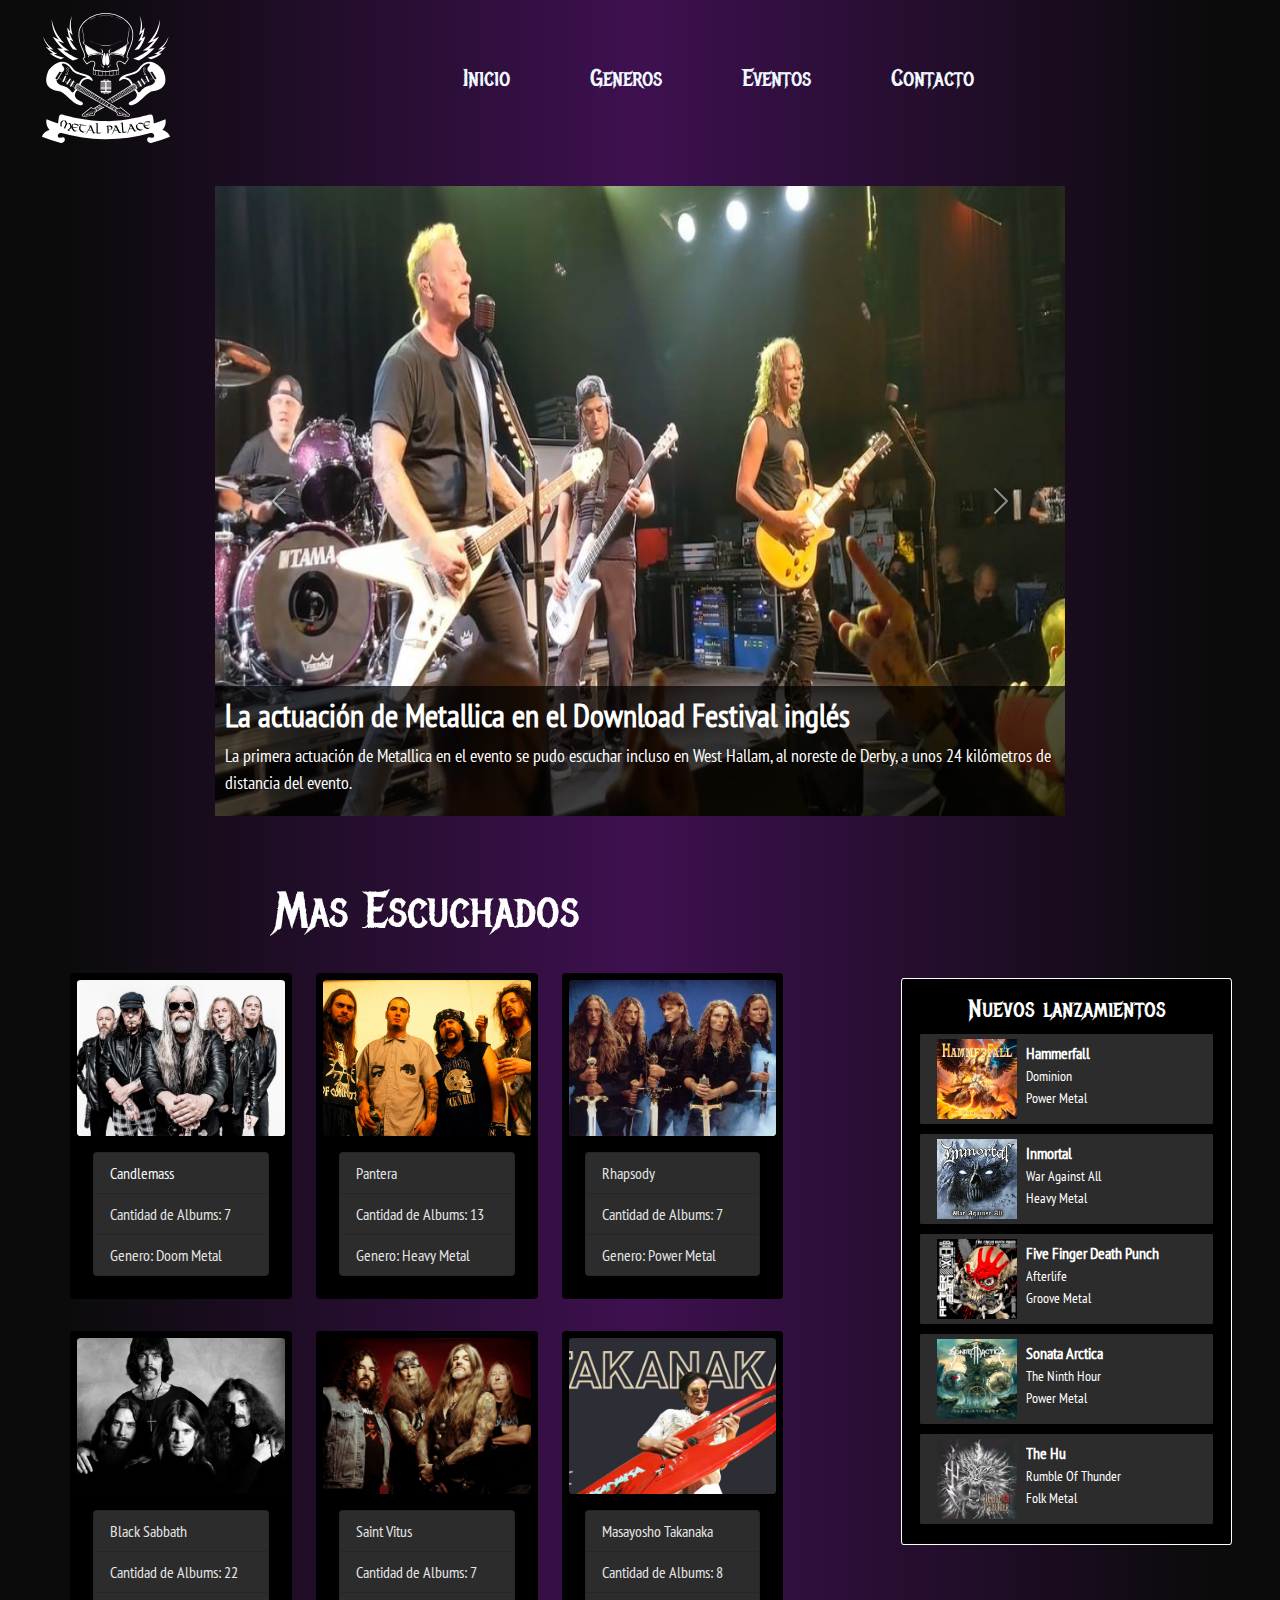
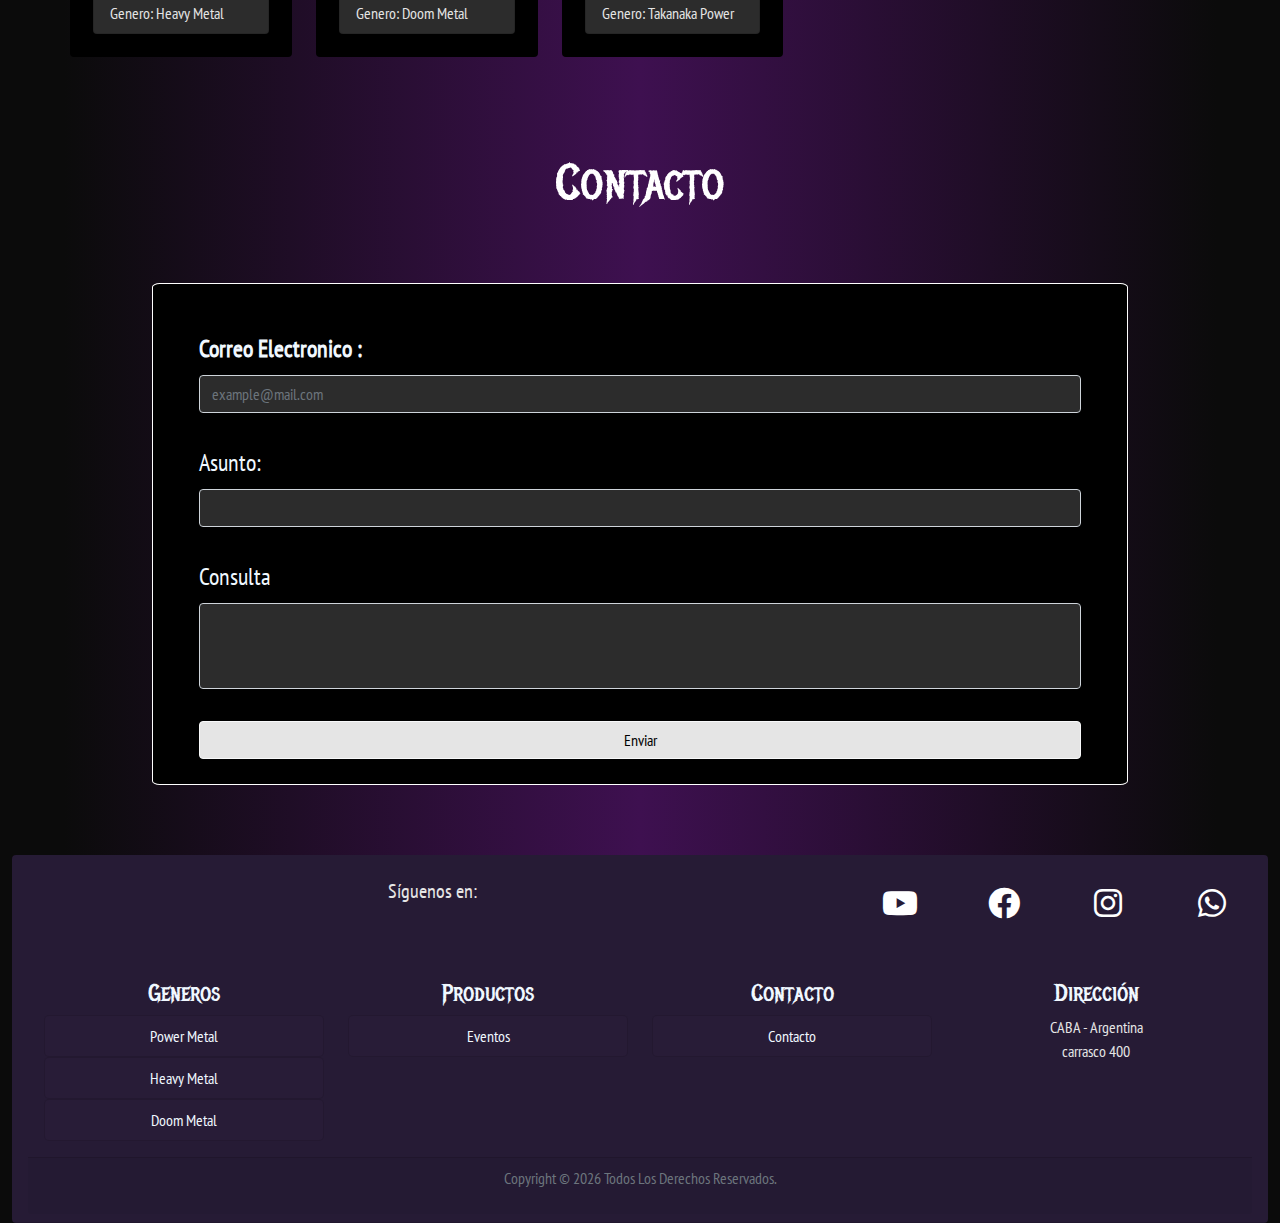
==== commit 7a02137c: ".." ====
--- a/MetalWeb/index.html
+++ b/MetalWeb/index.html
@@ -54,7 +54,7 @@
                                 <a class="nav-link " aria-current="page" href="./index.html">Inicio</a>
                                 <a class="nav-link " aria-current="page" href="./pages/generos.html">Generos</a>
                                 <a class="nav-link" href="./pages/Eventos.html">Eventos</a>
-                                <a class="nav-link" href="./index.html#contactos">Contacto</a>
+                                <a class="nav-link" href="./index.html#consulta">Contacto</a>
                             </div>
                         </div>
 
@@ -355,26 +355,23 @@
                             <div class="col-md-3 footer-col">
                                 <h3>Generos</h3>
                                 <ul class="list-group list-group-flush">
-                                    <li class="list-group-item"><a href="pages/Bandas.html?genero=power">Power Metal</a>
-                                    </li>
-                                    <li class="list-group-item"><a href="pages/Bandas.html?genero=heavy">Heavy Metal</a>
-                                    </li>
-                                    <li class="list-group-item"><a href="pages/Bandas.html?genero=doom">Doom Metal</a>
-                                    </li>
+                                    <a href="pages/Bandas.html?genero=power"><li class="list-group-item">Power Metal</li></a>
+                                    <a href="pages/Bandas.html?genero=heavy"><li class="list-group-item">Heavy Metal</li></a>
+                                    <a href="pages/Bandas.html?genero=doom"><li class="list-group-item">Doom Metal</li></a>
                                 </ul>
                             </div>
 
                             <div class="col-md-3 footer-col">
                                 <h3>Productos</h3>
                                 <ul class="list-group list-group-flush">
-                                    <li class="list-group-item"><a href="pages/Eventos.html">Eventos</a></li>
+                                    <a href="./pages/Eventos.html"><li class="list-group-item">Eventos</li></a>
                                 </ul>
                             </div>
 
                             <div class="col-md-3 footer-col">
                                 <h3>Contacto</h3>
                                 <ul class="list-group list-group-flush">
-                                    <li class="list-group-item">Contacto</li>
+                                   <a href="./index.html#consulta"> <li class="list-group-item">Contacto</li></a>
                                 </ul>
                             </div>
                             <div class="col-md-3 footer-col">
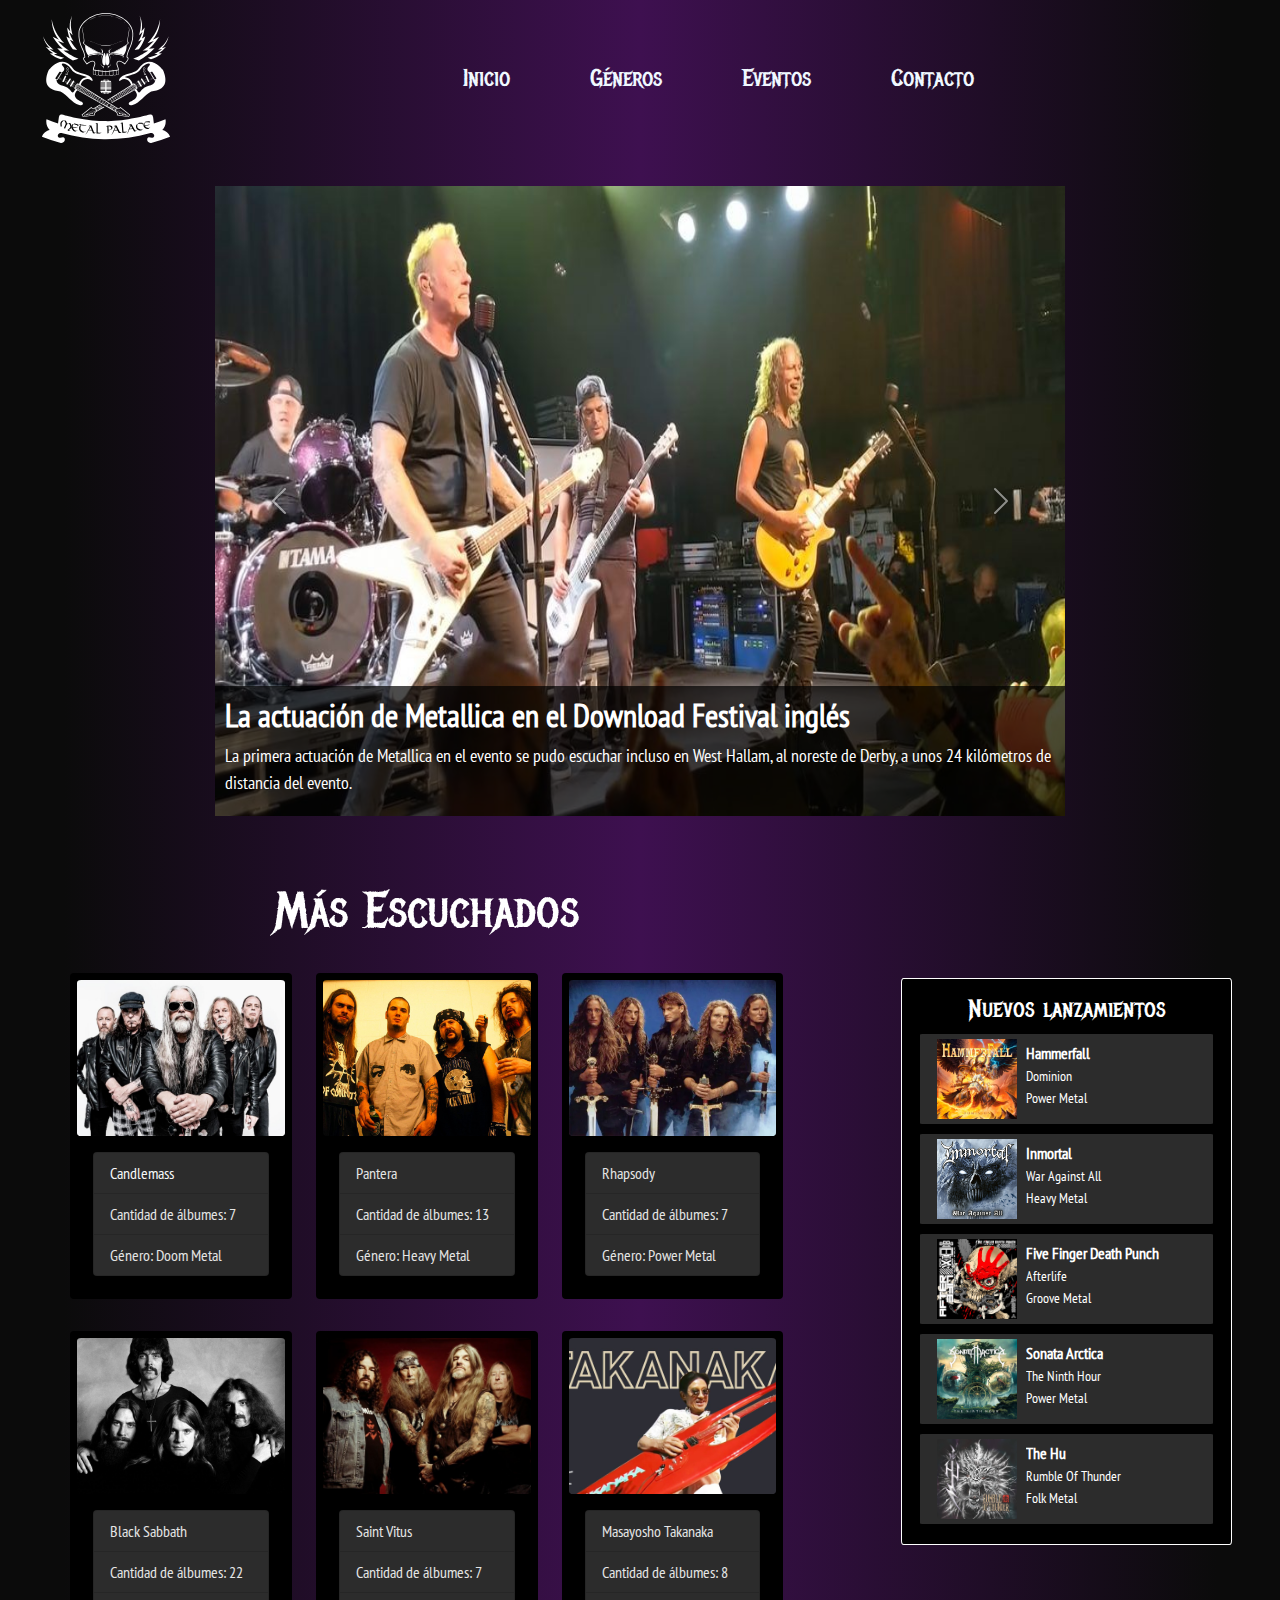
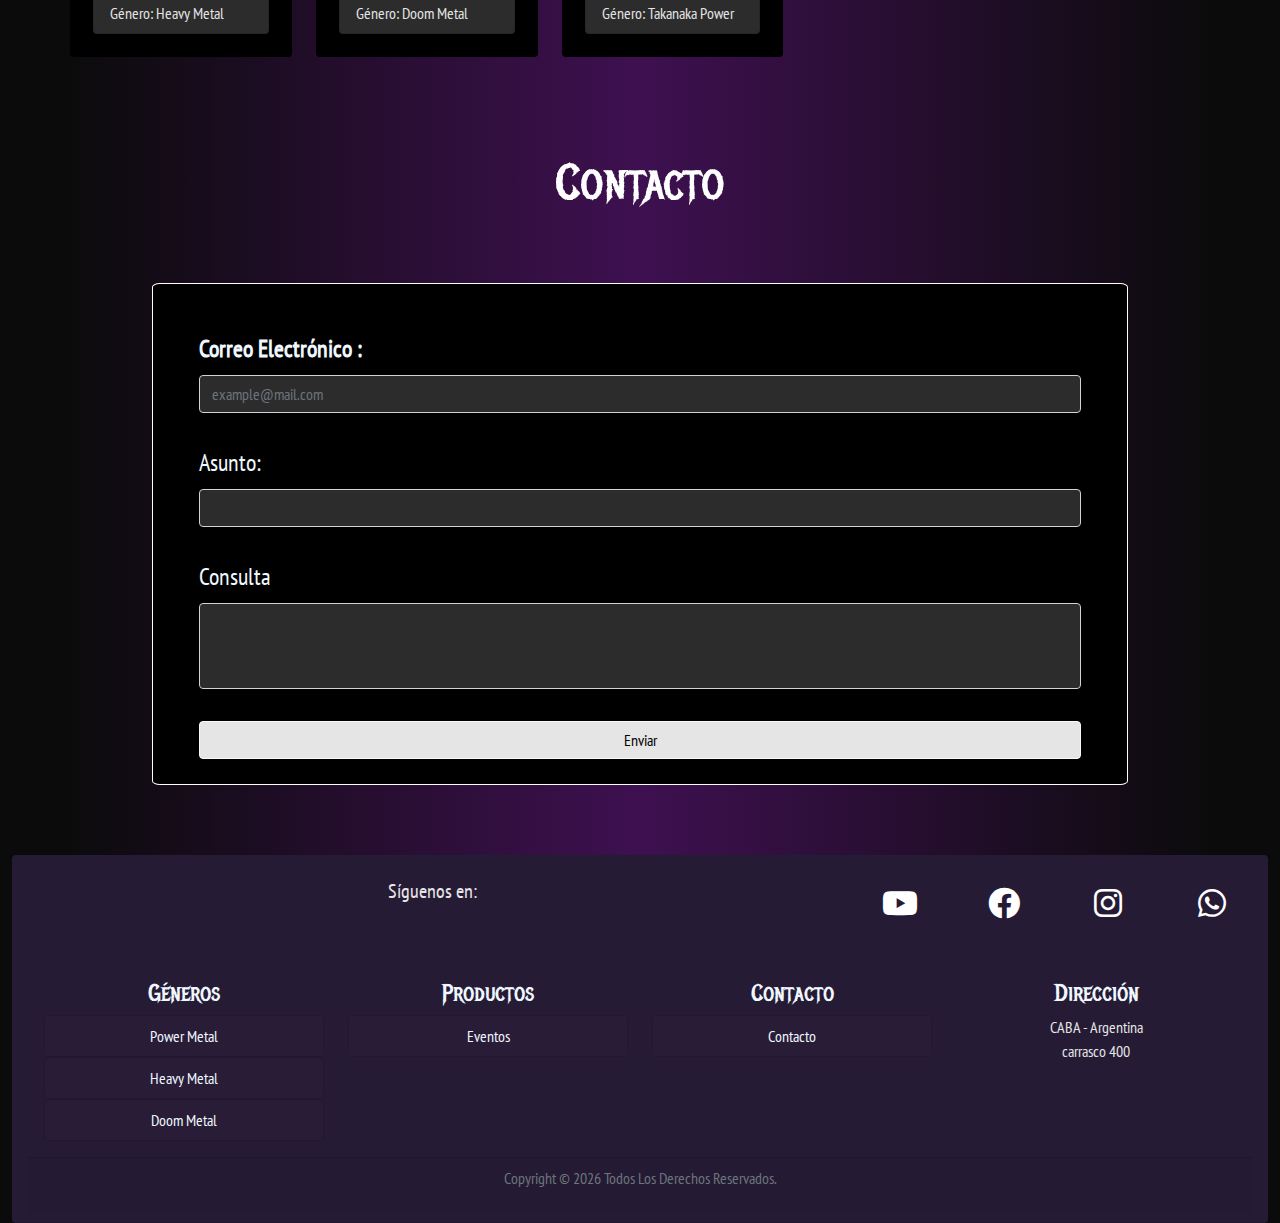
==== commit 40aea98e: "errores ortograficos" ====
--- a/MetalWeb/index.html
+++ b/MetalWeb/index.html
@@ -37,9 +37,9 @@
                     <div class="container-fluid ">
 
                         <a class="navbar-brand" href="./index.html">
-                            <img src="../MetalWeb/assets/svgs/Logo-navbar-OjosVioleta.svg" id="imagenLogoVioleta"
+                            <img src="./assets/svgs/Logo-navbar-OjosVioleta.svg" id="imagenLogoVioleta"
                                 alt="..." width="140" height="130">
-                            <img src="../MetalWeb/assets/svgs/Logo-navbar-blanco.svg" id="imagenLogoBlanco" alt=""
+                            <img src="./assets/svgs/Logo-navbar-blanco.svg" id="imagenLogoBlanco" alt=""
                                 width="140" height="130">
                         </a>
 
@@ -52,7 +52,7 @@
                         <div class="collapse navbar-collapse metal-navbar" id="navbarNavAltMarkup">
                             <div class="navbar-nav">
                                 <a class="nav-link " aria-current="page" href="./index.html">Inicio</a>
-                                <a class="nav-link " aria-current="page" href="./pages/generos.html">Generos</a>
+                                <a class="nav-link " aria-current="page" href="./pages/generos.html">Géneros</a>
                                 <a class="nav-link" href="./pages/Eventos.html">Eventos</a>
                                 <a class="nav-link" href="./index.html#consulta">Contacto</a>
                             </div>
@@ -117,7 +117,7 @@
             <div class="col-xl-8">
                 <!----------------Esta seccion pertenece al lado Izquierdo donde se encuentran las tarjetas-------------------------->
                 <div class="container-fluid seccion-1">
-                    <h1>Mas Escuchados</h1>
+                    <h1>Más Escuchados</h1>
                     <div class="row m-3">
                         <div class="col-md-4 mt-3">
                             <a href="./pages/Grupo.html?genero=doom&nombre=Candlemass">
@@ -127,8 +127,8 @@
                                     <div class="card-body">
                                         <ul class="list-group card-text">
                                             <li class="list-group-item card-info text-light">Candlemass</li>
-                                            <li class="list-group-item card-info">Cantidad de Albums: 7</li>
-                                            <li class="list-group-item card-info">Genero: Doom Metal</li>
+                                            <li class="list-group-item card-info">Cantidad de álbumes: 7</li>
+                                            <li class="list-group-item card-info">Género: Doom Metal</li>
                                         </ul>
                                     </div>
                                 </div>
@@ -142,8 +142,8 @@
                                     <div class="card-body">
                                         <ul class="list-group card-text">
                                             <li class="list-group-item card-info">Pantera</li>
-                                            <li class="list-group-item card-info">Cantidad de Albums: 13</li>
-                                            <li class="list-group-item card-info">Genero: Heavy Metal</li>
+                                            <li class="list-group-item card-info">Cantidad de álbumes: 13</li>
+                                            <li class="list-group-item card-info">Género: Heavy Metal</li>
                                         </ul>
                                     </div>
                                 </div>
@@ -157,8 +157,8 @@
                                     <div class="card-body">
                                         <ul class="list-group card-text">
                                             <li class="list-group-item card-info">Rhapsody</li>
-                                            <li class="list-group-item card-info">Cantidad de Albums: 7</li>
-                                            <li class="list-group-item card-info">Genero: Power Metal</li>
+                                            <li class="list-group-item card-info">Cantidad de álbumes: 7</li>
+                                            <li class="list-group-item card-info">Género: Power Metal</li>
                                         </ul>
                                     </div>
                                 </div>
@@ -175,8 +175,8 @@
                                     <div class="card-body">
                                         <ul class="list-group card-text">
                                             <li class="list-group-item card-info">Black Sabbath</li>
-                                            <li class="list-group-item card-info">Cantidad de Albums: 22</li>
-                                            <li class="list-group-item card-info">Genero: Heavy Metal</li>
+                                            <li class="list-group-item card-info">Cantidad de álbumes: 22</li>
+                                            <li class="list-group-item card-info">Género: Heavy Metal</li>
                                         </ul>
                                     </div>
                                 </div>
@@ -190,8 +190,8 @@
                                     <div class="card-body">
                                         <ul class="list-group card-text">
                                             <li class="list-group-item card-info">Saint Vitus</li>
-                                            <li class="list-group-item card-info">Cantidad de Albums: 7</li>
-                                            <li class="list-group-item card-info">Genero: Doom Metal</li>
+                                            <li class="list-group-item card-info">Cantidad de álbumes: 7</li>
+                                            <li class="list-group-item card-info">Género: Doom Metal</li>
                                         </ul>
                                     </div>
                                 </div>
@@ -206,8 +206,8 @@
                                     <div class="card-body">
                                         <ul class="list-group card-text">
                                             <li class="list-group-item card-info">Masayosho Takanaka</li>
-                                            <li class="list-group-item card-info">Cantidad de Albums: 8</li>
-                                            <li class="list-group-item card-info">Genero: Takanaka Power</li>
+                                            <li class="list-group-item card-info">Cantidad de álbumes: 8</li>
+                                            <li class="list-group-item card-info">Género: Takanaka Power</li>
                                         </ul>
                                     </div>
                                 </div>
@@ -299,7 +299,7 @@
             <div class="row g-3  formualrio-consulta ">
                 <form class="row g-3 needs-validation " novalidate>
                     <div class="col-md-12 precio-texto mb-3">
-                        <label for="validaCorreoIndex" class="form-label col-form">Correo Electronico :</label>
+                        <label for="validaCorreoIndex" class="form-label col-form">Correo Electrónico :</label>
                         <input pattern="\S+@\S+\.\S+" type="email" class="form-control campo-texto"
                             id="validaCorreoIndex" placeholder="example@mail.com" required>
                     </div>
@@ -353,11 +353,11 @@
                     <div class="card-body">
                         <div class="row">
                             <div class="col-md-3 footer-col">
-                                <h3>Generos</h3>
+                                <h3>Géneros</h3>
                                 <ul class="list-group list-group-flush">
-                                    <a href="pages/Bandas.html?genero=power"><li class="list-group-item">Power Metal</li></a>
-                                    <a href="pages/Bandas.html?genero=heavy"><li class="list-group-item">Heavy Metal</li></a>
-                                    <a href="pages/Bandas.html?genero=doom"><li class="list-group-item">Doom Metal</li></a>
+                                    <a href="./pages/Bandas.html?genero=power"><li class="list-group-item">Power Metal</li></a>
+                                    <a href="./pages/Bandas.html?genero=heavy"><li class="list-group-item">Heavy Metal</li></a>
+                                    <a href="./pages/Bandas.html?genero=doom"><li class="list-group-item">Doom Metal</li></a>
                                 </ul>
                             </div>
 
